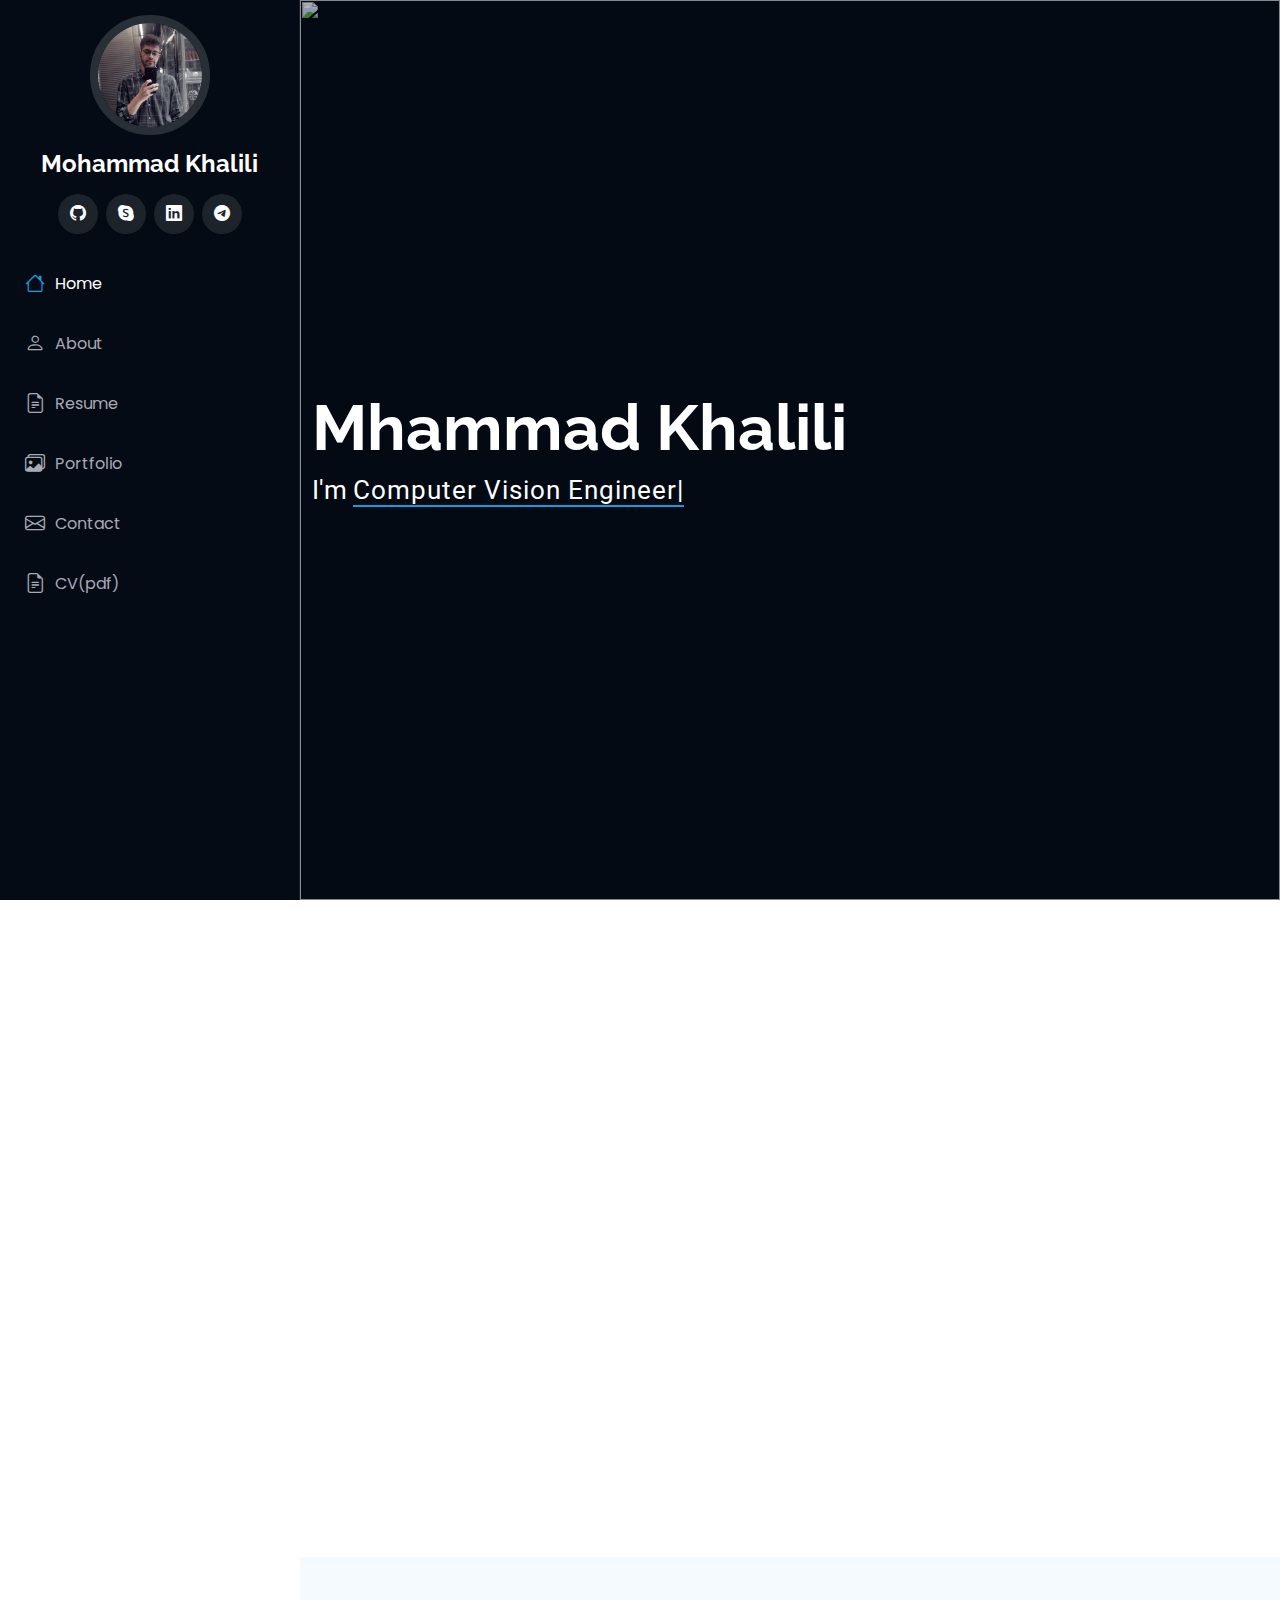
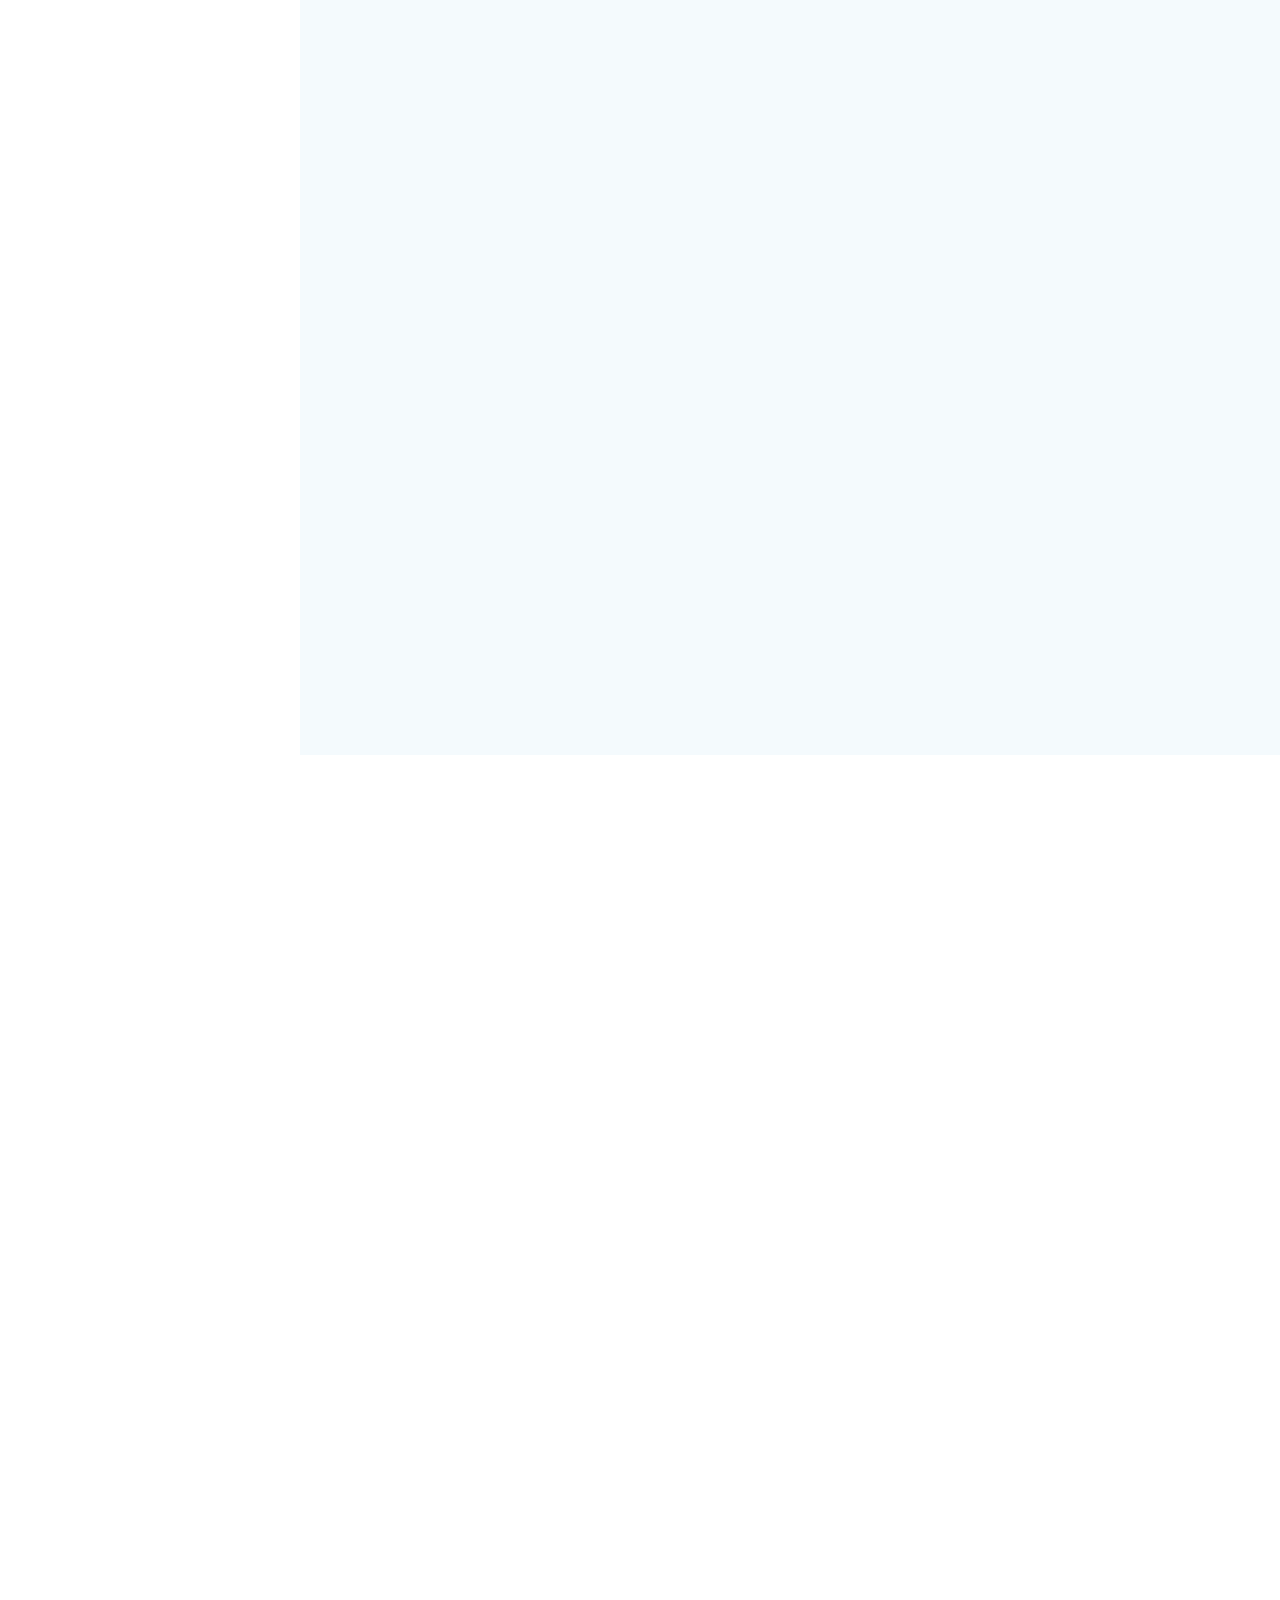
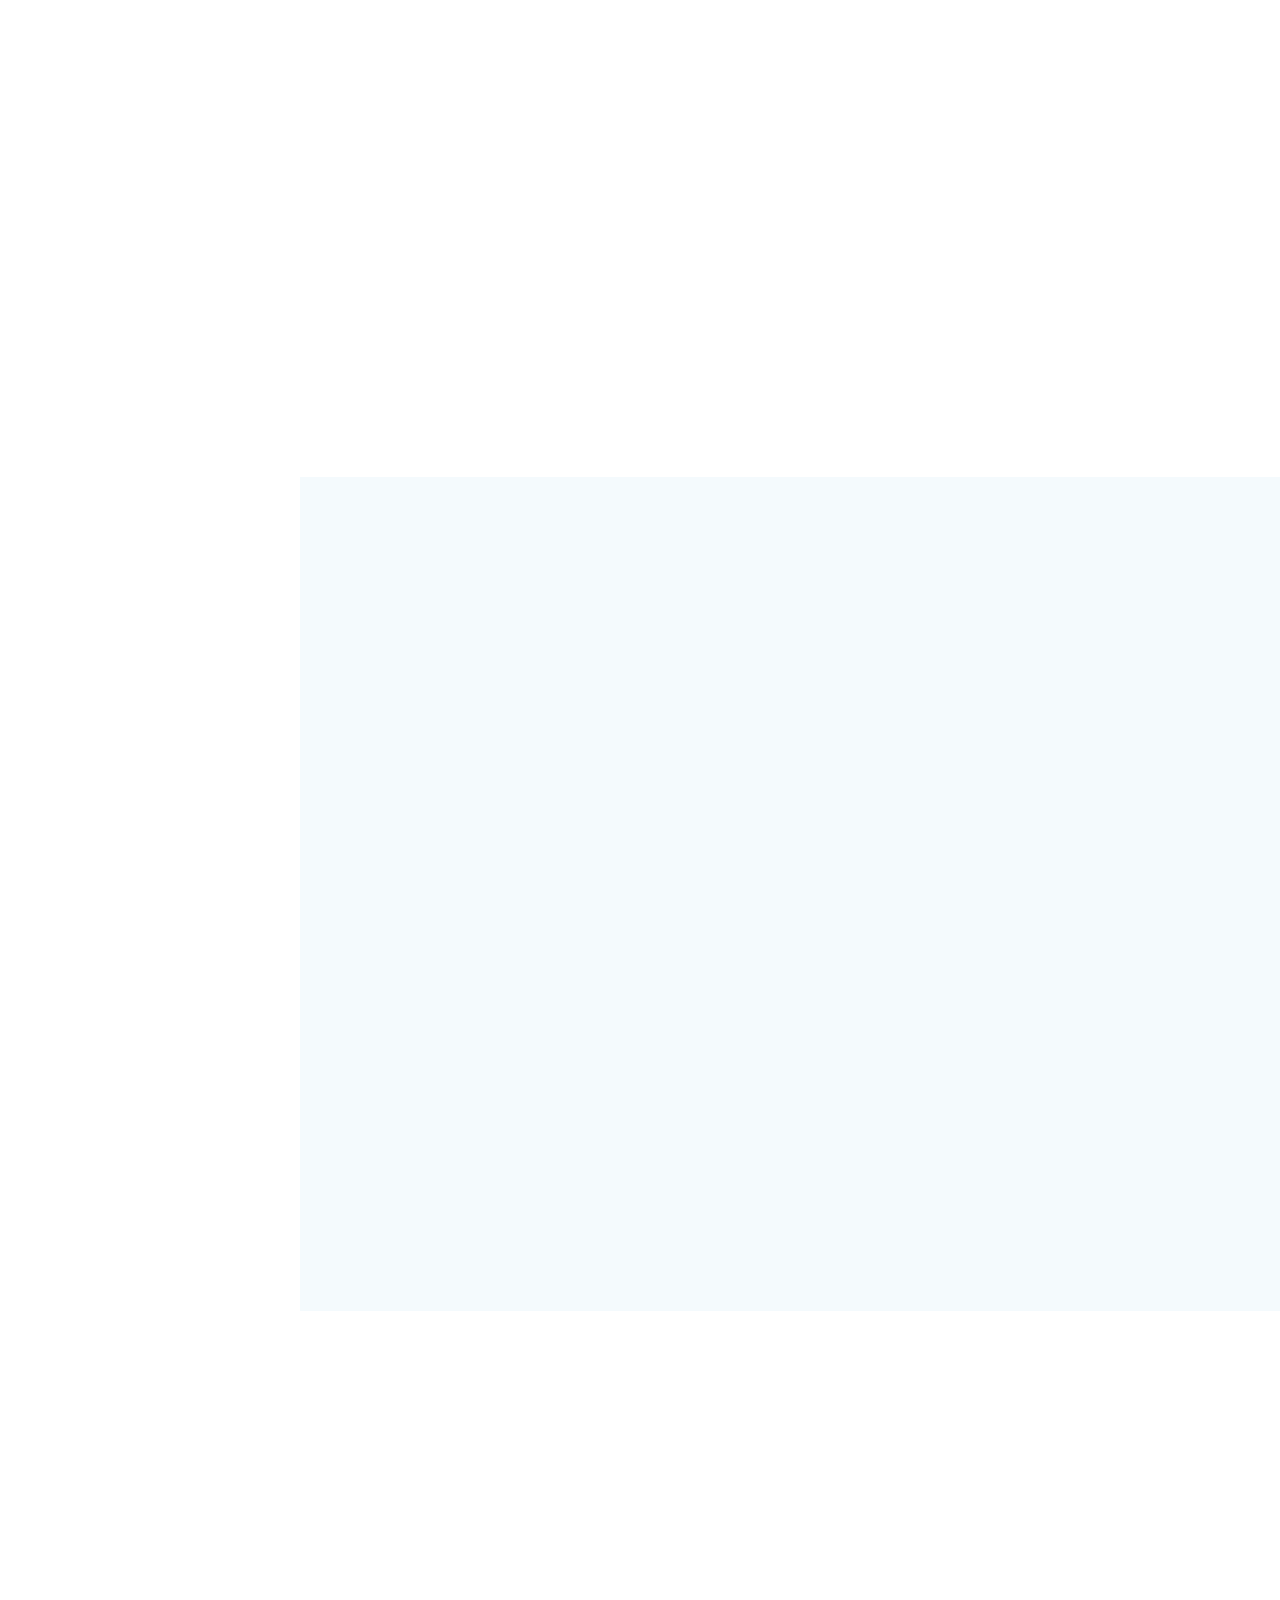
==== index.html @ 7b0c8d28 "add component detection" ====
<!DOCTYPE html>
<html lang="en">

<head>
  <meta charset="utf-8">
  <meta content="width=device-width, initial-scale=1.0" name="viewport">
  <title>Mohammad Khalili</title>
  <meta content="" name="description">
  <meta content="" name="keywords">

  <!-- Favicons -->
  <link href="img/favicon.png" rel="icon">
  <link href="img/apple-touch-icon.png" rel="apple-touch-icon">

  <!-- Fonts -->
  <link href="https://fonts.googleapis.com" rel="preconnect">
  <link href="https://fonts.gstatic.com" rel="preconnect" crossorigin>
  <link href="https://fonts.googleapis.com/css2?family=Roboto:ital,wght@0,100;0,300;0,400;0,500;0,700;0,900;1,100;1,300;1,400;1,500;1,700;1,900&family=Poppins:ital,wght@0,100;0,200;0,300;0,400;0,500;0,600;0,700;0,800;0,900;1,100;1,200;1,300;1,400;1,500;1,600;1,700;1,800;1,900&family=Raleway:ital,wght@0,100;0,200;0,300;0,400;0,500;0,600;0,700;0,800;0,900;1,100;1,200;1,300;1,400;1,500;1,600;1,700;1,800;1,900&display=swap" rel="stylesheet">

  <!-- Vendor CSS Files -->
  <link href="vendor/bootstrap/css/bootstrap.min.css" rel="stylesheet">
  <link href="vendor/bootstrap-icons/bootstrap-icons.css" rel="stylesheet">
  <link href="vendor/aos/aos.css" rel="stylesheet">
  <link href="vendor/glightbox/css/glightbox.min.css" rel="stylesheet">
  <link href="vendor/swiper/swiper-bundle.min.css" rel="stylesheet">

  <!-- Main CSS File -->
  <link href="css/main.css" rel="stylesheet">


</head>

<body class="index-page">

  <header id="header" class="header dark-background d-flex flex-column">
    <i class="header-toggle d-xl-none bi bi-list"></i>

    <div class="profile-img">
      <img src="img/profile/me.jpg" alt="" class="img-fluid rounded-circle">
    </div>

    <a href="index.html" class="logo d-flex align-items-center justify-content-center">
      <!-- Uncomment the line below if you also wish to use an image logo -->
      <!-- <img src="{assets/img/logo.png" alt="">-->
      <h1 class="sitename">Mohammad Khalili</h1>
    </a>

    <div class="social-links text-center">
        <a href="https://github.com/m15kh" class="github" target="_blank" rel="noopener noreferrer"><i class="bi bi-github"></i></a>
        <a href="https://join.skype.com/invite/KzV8clE6tdfh"  target="_blank" class="google-plus"><i class="bi bi-skype"></i></a>
        <a href="https://www.linkedin.com/in/m15kh/" class="linkedin" target="_blank" rel="noopener noreferrer"><i class="bi bi-linkedin"></i></a>
		<a href="https://t.me/m15khh" class="telegram" target="_blank" rel="noopener noreferrer"><i class="bi bi-telegram"></i></a>
		  
    </div>

    <nav id="navmenu" class="navmenu">
      <ul>
        <li><a href="#hero" class="active"><i class="bi bi-house navicon"></i>Home</a></li>
        <li><a href="#about"><i class="bi bi-person navicon"></i> About</a></li>
        <li><a href="#resume"><i class="bi bi-file-earmark-text navicon"></i> Resume</a></li>
        <li><a href="#portfolio"><i class="bi bi-images navicon"></i> Portfolio</a></li>
      
        <li><a href="#contact"><i class="bi bi-envelope navicon"></i> Contact</a></li>
        <li><a href="cv/mohammad-khalili-cv.pdf" download="mohammad-khalili.pdf"><i class="bi bi-file-earmark-text navicon"></i> CV(pdf)</a></li>

      </ul>
    </nav>

  </header>

  <main class="main">




  <!-- Hero Section -->
  <section id="hero" class="hero section dark-background">

    <img src="img/me_back.jpg" alt="" data-aos="fade-in" class="">   <!--  #big photo for back ground -->

  <div class="container" data-aos="fade-up" data-aos-delay="100">
    <h2>Mhammad Khalili</h2>
    <p>I'm <span class="typed" data-typed-items="Computer Vision Engineer, Electrical Engineer">Computer Vision Engineer</span><span class="typed-cursor typed-cursor--blink" aria-hidden="true"></span></p>
  </div>

  </section><!-- /Hero Section -->


    <!-- About Section -->

    <section id="about" class="about section">
    
        <!-- Section Title -->
        <div class="container section-title" data-aos="fade-up">
          <h2>About</h2>
          <p>
            A junior AI developer with a Bachelor's in Electrical Engineering (Communications),
             I specialize in machine learning and deep learning. Experienced in backend development
             , YOLO object detection, real-time object counting, and face recognition,
              as well as IoT projects integrating AI with embedded systems. Additionally,
             I have experience in hardware integration using ESP8266 and Raspberry Pi,
              Enthusiastic about tackling new challenges and expanding my skills in artificial intelligence.
          </p>
          
        </div><!-- End Section Title -->
    
        <div class="container" data-aos="fade-up" data-aos-delay="100">
    
          <div class="row gy-4 justify-content-center">
            <div class="col-lg-4">
              <img src="img/profile/me.jpg" class="img-fluid" alt="">
            </div>
            <div class="col-lg-8 content">
              <h4>Computer Vision Engineer &amp; Back End Developer  with experience in hardware integration </h4>
              <p class="fst-italic py-3">
                Computer Vision Engineer & Back End Developer, with experience in hardware integration using ESP8266 and Raspberry Pi
              </p>
              <div class="row">
                <div class="col-lg-6">
                  <ul>
                    <li><i class="bi bi-chevron-right"></i> <strong>Birthday:</strong> <span>4 Dec 2001</span></li>
                    <li><i class="bi bi-chevron-right"></i> <strong>Phone:</strong> <span>(+98)9386064308</span></li>
                    <li><i class="bi bi-chevron-right"></i> <strong>City:</strong> <span>Iran, Tehran</span></li>
                  </ul>
                </div>
                <div class="col-lg-6">
                  <ul>
                    <li><i class="bi bi-chevron-right"></i> <strong>Degree:</strong> <span>Bechelors</span></li>
                    <li><i class="bi bi-chevron-right"></i> <strong>Email:</strong> <span>mohammad.khalili1515@gmail.com</span></li>
                    <li><i class="bi bi-chevron-right"></i> <strong>Freelance:</strong> <span>Available</span></li>
                  </ul>
                </div>
              </div>
              <!-- <p class="py-3">
                you can add more detial
              </p> -->
            </div>
          </div>
    
        </div>
    
      </section><!-- /About Section -->
    
    <!-- /About Section -->
    <!-- Stats Section -->
<!-- /Stats Section -->

    <!-- Skills Section -->
    <section id="skills" class="skills section light-background">

      <!-- Section Title -->
      <div class="container section-title" data-aos="fade-up">
          <h2>Skills</h2>
      </div><!-- End Section Title -->
    
      <div class="container" data-aos="fade-up" data-aos-delay="100">
    
          <div class="row skills-content skills-animation">
    
              <div class="col-lg-6">
    
                  <div class="progress">
                      <span class="skill"><span>Python</span> <i class="val"><span class="percent-font">90%</span></i></span>
                      <div class="progress-bar-wrap">
                          <div class="progress-bar" role="progressbar" aria-valuenow="90" aria-valuemin="0"
                              aria-valuemax="100"></div>
                      </div>
                  </div><!-- End Skills Item -->
    
                  <div class="progress">
                      <span class="skill"><span>Linux</span> <i class="val"><span class="percent-font">90%</span></i></span>
                      <div class="progress-bar-wrap">
                          <div class="progress-bar" role="progressbar" aria-valuenow="90" aria-valuemin="0"
                              aria-valuemax="100"></div>
                      </div>
                  </div><!-- End Skills Item -->
    
                  <div class="progress">
                      <span class="skill"><span>Git</span> <i class="val"><span class="percent-font">85%</span></i></span>
                      <div class="progress-bar-wrap">
                          <div class="progress-bar" role="progressbar" aria-valuenow="85" aria-valuemin="0"
                              aria-valuemax="100"></div>
                      </div>
                  </div><!-- End Skills Item -->
    
                  <div class="progress">
                      <span class="skill"><span>Docker</span> <i class="val"><span class="percent-font">85%</span></i></span>
                      <div class="progress-bar-wrap">
                          <div class="progress-bar" role="progressbar" aria-valuenow="85" aria-valuemin="0"
                              aria-valuemax="100"></div>
                      </div>
                  </div><!-- End Skills Item -->
    
                  <div class="progress">
                      <span class="skill"><span>Django</span> <i class="val"><span class="percent-font">90%</span></i></span>
                      <div class="progress-bar-wrap">
                          <div class="progress-bar" role="progressbar" aria-valuenow="90" aria-valuemin="0"
                              aria-valuemax="100"></div>
                      </div>
                  </div><!-- End Skills Item -->
    
                  <div class="progress">
                      <span class="skill"><span>Web Scraping</span> <i class="val"><span class="percent-font">80%</span></i></span>
                      <div class="progress-bar-wrap">
                          <div class="progress-bar" role="progressbar" aria-valuenow="80" aria-valuemin="0"
                              aria-valuemax="100"></div>
                      </div>
                  </div><!-- End Skills Item -->
    
                  <div class="progress">
                      <span class="skill"><span>SQL</span> <i class="val"><span class="percent-font">85%</span></i></span>
                      <div class="progress-bar-wrap">
                          <div class="progress-bar" role="progressbar" aria-valuenow="85" aria-valuemin="0"
                              aria-valuemax="100"></div>
                      </div>
                  </div><!-- End Skills Item -->
    
                  <div class="progress">
                      <span class="skill"><span>REST API</span> <i class="val"><span class="percent-font">70%</span></i></span>
                      <div class="progress-bar-wrap">
                          <div class="progress-bar" role="progressbar" aria-valuenow="70" aria-valuemin="0"
                              aria-valuemax="100"></div>
                      </div>
                  </div><!-- End Skills Item -->
    
                  <div class="progress">
                      <span class="skill"><span>CSS</span> <i class="val"><span class="percent-font">90%</span></i></span>
                      <div class="progress-bar-wrap">
                          <div class="progress-bar" role="progressbar" aria-valuenow="90" aria-valuemin="0"
                              aria-valuemax="100"></div>
                      </div>
                  </div><!-- End Skills Item -->
    
              </div>
    
              <div class="col-lg-6">
    
                  <div class="progress">
                      <span class="skill"><span>Tensorflow</span> <i class="val"><span class="percent-font">95%</span></i></span>
                      <div class="progress-bar-wrap">
                          <div class="progress-bar" role="progressbar" aria-valuenow="95" aria-valuemin="0"
                              aria-valuemax="100"></div>
                      </div>
                  </div><!-- End Skills Item -->
    
                  <div class="progress">
                      <span class="skill"><span>C++</span> <i class="val"><span class="percent-font">85%</span></i></span>
                      <div class="progress-bar-wrap">
                          <div class="progress-bar" role="progressbar" aria-valuenow="85" aria-valuemin="0"
                              aria-valuemax="100"></div>
                      </div>
                  </div><!-- End Skills Item -->
    
                  <div class="progress">
                      <span class="skill"><span>Pandas</span> <i class="val"><span class="percent-font">80%</span></i></span>
                      <div class="progress-bar-wrap">
                          <div class="progress-bar" role="progressbar" aria-valuenow="80" aria-valuemin="0"
                              aria-valuemax="100"></div>
                      </div>
                  </div><!-- End Skills Item -->
    
                  <div class="progress">
                      <span class="skill"><span>Kaggle</span> <i class="val"><span class="percent-font">65%</span></i></span>
                      <div class="progress-bar-wrap">
                          <div class="progress-bar" role="progressbar" aria-valuenow="65" aria-valuemin="0"
                              aria-valuemax="100"></div>
                      </div>
                  </div><!-- End Skills Item -->
    
                  <div class="progress">
                      <span class="skill"><span>PyTorch</span> <i class="val"><span class="percent-font">100%</span></i></span>
                      <div class="progress-bar-wrap">
                          <div class="progress-bar" role="progressbar" aria-valuenow="100" aria-valuemin="0"
                              aria-valuemax="100"></div>
                      </div>
                  </div><!-- End Skills Item -->
    
                  <div class="progress">
                      <span class="skill"><span>Matplotlib</span> <i class="val"><span class="percent-font">75%</span></i></span>
                      <div class="progress-bar-wrap">
                          <div class="progress-bar" role="progressbar" aria-valuenow="75" aria-valuemin="0"
                              aria-valuemax="100"></div>
                      </div>
                  </div><!-- End Skills Item -->
    
                  <div class="progress">
                      <span class="skill"><span>IOT</span> <i class="val"><span class="percent-font">70%</span></i></span>
                      <div class="progress-bar-wrap">
                          <div class="progress-bar" role="progressbar" aria-valuenow="70" aria-valuemin="0"
                              aria-valuemax="100"></div>
                      </div>
                  </div><!-- End Skills Item -->
    
                  <div class="progress">
                      <span class="skill"><span>HTML</span> <i class="val"><span class="percent-font">90%</span></i></span>
                      <div class="progress-bar-wrap">
                          <div class="progress-bar" role="progressbar" aria-valuenow="90" aria-valuemin="0"
                              aria-valuemax="100"></div>
                      </div>
                  </div><!-- End Skills Item -->
    
              </div>
    
          </div>
    
      </div>
    
    </section>
    
    <!-- Add this CSS in a <style> tag -->
    <style>
      /* CSS to apply custom font to percentage numbers */
      @import url('https://fonts.googleapis.com/css2?family=Roboto:wght@700&display=swap');
    
      .percent-font {
          font-family: 'Roboto', sans-serif;
          font-weight: bold;
          font-size: 1.2em;
      }
    </style>
    <!-- /Skills Section -->

    <!-- Resume Section -->
    <section id="resume" class="resume section">

      <!-- Section Title -->
      <div class="container section-title" data-aos="fade-up">
        <h2>Resume</h2>
        <p>
          A junior AI developer with a burgeoning interest in machine learning and deep learning techniques. Gained hands-on
          experience
          in backend development through projects like creating an <strong>appointment booking system for barbers</strong>,
          where I focused on building
          and optimizing server-side logic, database management, and API integration. Additionally, developed practical
          expertise in
          implementing YOLO (You Only Look Once) for object detection, creating real-time <strong>object counting
            systems</strong>, and working on
          <strong>face recognition solutions</strong>. Also contributed to <strong>IoT projects</strong>, integrating AI
          with embedded systems to enhance device functionality.
          Eager to learn and grow in the field of artificial intelligence, with a strong enthusiasm for tackling new
          challenges and expanding skill sets.
        </p>
      </div><!-- End Section Title -->
    
      <div class="container">
    
        <div class="row">
    
          <div class="col-lg-6" data-aos="fade-up" data-aos-delay="100">
    
            <h3 class="resume-title">Education</h3>
    
            <div class="resume-item">
              <h4>Bachelor's degree in electrical engineering (Telecommunications)</h4>
              <h5>2020 - 2025</h5>
              <p><em>Iran, Tehran, <a href="https://en.kntu.ac.ir/" target="_blank" rel="noopener noreferrer">Khajeh Nasir
                    Toosi University of Technology</a></em></p>
              <p>Relevant Coursework: Digital Signal Processing (DSP), Computer Vision, Linear Algebra, Signal Processing,
                Circuit Analysis, Control Systems, Electromagnetic Fields, Power Electronics, Microelectronics, Communication
                Systems, VLSI Design, Embedded Systems, Analog and Digital Electronics, Probability and Random Processes,
                Electric Machines, Power Systems, Semiconductor Devices.</p>
            </div><!-- End Resume Item -->
            
    
            <!--#NOTE Master Item -->
            <!-- <div class="resume-item">
                <h4>Master of Fine Arts &amp; Graphic Design</h4>
                <h5>2015 - 2016</h5>
                <p><em>Rochester Institute of Technology, Rochester, NY</em></p>
                <p>Qui deserunt veniam. Et sed aliquam labore tempore sed quisquam iusto autem sit. Ea vero voluptatum qui ut dignissimos deleniti nerada porti sand markend</p>
              </div> -->
            <!-- master finish-->
    
            <h3 class="resume-title">Languages</h3>
    
            <div class="resume-item pb-0">
    
              <ul>
                <li>English (Upper-Intermediate)</li>
                <li>German (Beginner)</li>
                <li>Persian (Native)</li>
              </ul>
            </div>
    
    
    
          </div>
    
          <div class="col-lg-6" data-aos="fade-up" data-aos-delay="200">
            <h3 class="resume-title">Professional Experience</h3>
            
            <!-- Part-Time Teaching Assistant Section -->
            <div class="resume-item">
              <h4>Teaching Assistant</h4>
              <h5>October 2024</h5>
              <p><em>Digital Signal Processing (DSP) part-time</em></p>
              <p><em><a href="http://cv.kntu.ac.ir/MaryamMohebiAshtieani" target="_blank" rel="noopener noreferrer">Presented by dr M. Mohebbi</a></em></p>

              <ul>
                <li>Assisted in delivering DSP course content, grading assignments, and conducting lab sessions.</li>
                <li>Supported students with DSP concepts and tools like MATLAB/Python.</li>
              </ul>
            </div>
            
            <!-- Junior Computer Vision Engineer Section -->
            <div class="resume-item">
              <h4>Junior Computer Vision Engineer</h4>
              <h5>May 2024 - Present</h5>
              <p><em><a href="https://resanai.ir/" target="_blank" rel="noopener noreferrer">Resan AI firm</a></em></p>
              <ul>
                <li>Worked on implementing face recognition systems using advanced machine learning techniques.</li>
                <li>Developed and deployed YOLO (You Only Look Once) models for real-time object detection.</li>
                <li>Utilized large language models (LLMs) for various AI applications, including natural language processing.</li>
                <li>Designed and optimized encoder-decoder architectures and transformer models for diverse AI tasks.</li>
                <li>Implemented fingerprint recognition systems for enhanced security and user identification.</li>
                <li>Developed and integrated object counting solutions for industrial applications to track and manage production lines.</li>
                <li>Worked on SAM (Segment Anything Model) for advanced image segmentation tasks.</li>
              </ul>
            </div>
          </div>
          
        </div>
    
      </div>
    
    </section><!-- /Resume Section -->

    <!-- Portfolio Section -->

    <section id="portfolio" class="portfolio section light-background">
    
      <!-- Section Title -->
      <div class="container section-title" data-aos="fade-up">
        <h2>Portfolio</h2>
        <p>Explore our diverse projects across AI, Backend, IoT, and Python, showcasing our expertise in cutting-edge technologies and innovative solutions. <strong>Please note that these are just a selection of our projects—there's much more to discover!</strong></p>
      </div><!-- End Section Title -->
    
      <div class="container">
    
        <div class="isotope-layout" data-default-filter="*" data-layout="masonry" data-sort="original-order">
    
          <ul class="portfolio-filters isotope-filters" data-aos="fade-up" data-aos-delay="100">
            <li data-filter="*" class="filter-active">All</li>
            <li data-filter=".filter-ai">AI</li>
            <li data-filter=".filter-backend">Backend</li>
            <li data-filter=".filter-iot">IoT</li>
          </ul><!-- End Portfolio Filters -->
    
          <div class="row gy-4 isotope-container" data-aos="fade-up" data-aos-delay="200">
    
            <div class="col-lg-4 col-md-6 portfolio-item isotope-item filter-ai">
              <div class="portfolio-content h-100">
                <img src="img/counter/11.png" class="img-fluid" alt="">
                <div class="portfolio-info">
                  <h4>count objects</h4>
                  <p>count objects with yolo </p>
                  <a href="img/counter/11.png" title="count objects with yolo" data-gallery="portfolio-gallery-ai" class="glightbox preview-link"><i class="bi bi-zoom-in"></i></a>
                  <!-- <a href="portfolio-details.html" title="More Details" class="details-link"><i class="bi bi-link-45deg"></i></a> -->
                </div>
              </div>
            </div><!-- End Portfolio Item -->

            <div class="col-lg-4 col-md-6 portfolio-item isotope-item filter-ai">
              <div class="portfolio-content h-100">
                <img src="img/voice/11.png" class="img-fluid" alt="">
                <div class="portfolio-info">
                  <h4>componemt  Detection</h4>
                  <p>Detect special  sounds in voice</p>
                  <a href="img/voice/11.png" title="Detect intact sounds in voice" data-gallery="portfolio-gallery-ai" class="glightbox preview-link"><i class="bi bi-zoom-in"></i></a>
                  <!-- <a href="portfolio-details.html" title="More Details" class="details-link"><i class="bi bi-link-45deg"></i></a> -->
                </div>
              </div>
            </div><!-- End Portfolio Item -->
            
    
            <div class="col-lg-4 col-md-6 portfolio-item isotope-item filter-backend">
              <div class="portfolio-content h-100">
                <img src="img/barber/11.png" class="img-fluid" alt="">
                <div class="portfolio-info">
                  <h4>appointment Barber</h4>
                  <p>appointment Barber</p>
                  <a href="img/barber/11.png" title="appointment Barber" data-gallery="portfolio-gallery-backend" class="glightbox preview-link"><i class="bi bi-zoom-in"></i></a>
                  <a href="https://github.com/m15kh/booking_calender" target="_blank" title="More Details" class="details-link"><i class="bi bi-link-45deg"></i></a>
                </div>
              </div>
            </div><!-- End Portfolio Item -->
    
            <div class="col-lg-4 col-md-6 portfolio-item isotope-item filter-iot">
              <div class="portfolio-content h-100">
                <img src="img/iot/11.png" class="img-fluid" alt="">
                <div class="portfolio-info">
                  <h4>IOT project</h4>
                  <p>IOT project</p>
                  <a href="img/iot/11.png" title="IOT project" data-gallery="portfolio-gallery-iot" class="glightbox preview-link"><i class="bi bi-zoom-in"></i></a>
                  <a href="https://github.com/m15kh/iot" target="_blank"  title="More Details" class="details-link"><i class="bi bi-link-45deg"></i></a>
                </div>
              </div>
            </div><!-- End Portfolio Item -->
    
            
    
            <div class="col-lg-4 col-md-6 portfolio-item isotope-item filter-ai">
              <div class="portfolio-content h-100">
                <img src="img/face/11.png" class="img-fluid" alt="">
                <div class="portfolio-info">
                  <h4>face detection</h4>
                  <p>face detection</p>
                  <a href="img/face/11.png" title="face detection" data-gallery="portfolio-gallery-ai" class="glightbox preview-link"><i class="bi bi-zoom-in"></i></a>
                  <a href="https://github.com/m15kh/face_recognition" target="_blank" title="More Details" class="details-link"><i class="bi bi-link-45deg"></i></a>
                </div>
              </div>
            </div><!-- End Portfolio Item -->
    
            <div class="col-lg-4 col-md-6 portfolio-item isotope-item filter-backend">
              <div class="portfolio-content h-100">
                <img src="img/blog/11.png" class="img-fluid" alt="">
                <div class="portfolio-info">
                  <h4>simple blog </h4>
                  <p>simple blog </p>
                  <a href="img/blog/11.png" title="simple blog " data-gallery="portfolio-gallery-backend" class="glightbox preview-link"><i class="bi bi-zoom-in"></i></a>
                  <a href="https://github.com/m15kh/blog_site2" target="_blank" title="More Details" class="details-link" ><i class="bi bi-link-45deg"></i></a>
                </div>
              </div>
            </div><!-- End Portfolio Item -->
    
    
          
    
          
    
    
         
    
          </div><!-- End Portfolio Container -->
    
        </div>
    
      </div>
    
    </section>
     <!-- /Portfolio Section -->



     <section id="contact" class="contact section">

      <!-- Section Title -->
      <div class="container section-title" data-aos="fade-up">
        <h2>Contact</h2>
        <p> I will answer your email as soon as possible</p>
      </div><!-- End Section Title -->
    
      <div class="container" data-aos="fade-up" data-aos-delay="100">
    
        <div class="row gy-4">
    
          <div class="col-lg-5">
    
            <div class="info-wrap">
              <div class="info-item d-flex" data-aos="fade-up" data-aos-delay="200">
                <i class="bi bi-geo-alt flex-shrink-0"></i>
                <div>
                  <h3>Address</h3>
                  <p>Iran, Tehran</p>
                </div>
              </div><!-- End Info Item -->
    
              <div class="info-item d-flex" data-aos="fade-up" data-aos-delay="300">
                <i class="bi bi-telephone flex-shrink-0"></i>
                <div>
                  <h3>Call Us</h3>
                  <p>(+98)9386064308</p>
                </div>
              </div><!-- End Info Item -->
    
              <div class="info-item d-flex" data-aos="fade-up" data-aos-delay="400">
                <i class="bi bi-envelope flex-shrink-0"></i>
                <div>
                  <h3>Email Us</h3>
                  <p>mohammad.khalili1515@gmail.com</p>
                </div>
              </div><!-- End Info Item -->
    
              <div class="info-item d-flex" data-aos="fade-up" data-aos-delay="500">
                <i class="bi bi-file-earmark-arrow-down flex-shrink-0"></i>
                <div>
                  <h3>CV(pdf)</h3>
                  <p><a href="cv/mohammad-khalili-cv.pdf" download="mohammad-khalili.pdf">Click here to download my CV</a></p>
                </div>
              </div><!-- End CV Download Item -->
    
            </div>
          </div>
        </div>
      </div>
    </section>
    

  </main>

    <!-- footer Section -->
   

  <!-- Scroll Top -->
  <a href="#" id="scroll-top" class="scroll-top d-flex align-items-center justify-content-center"><i class="bi bi-arrow-up-short"></i></a>

  <!-- Preloader -->
  <div id="preloader"></div>

  <!-- Vendor JS Files -->
  <script src="vendor/bootstrap/js/bootstrap.bundle.min.js"></script>
  <script src="vendor/php-email-form/validate.js"></script>
  <script src="vendor/aos/aos.js"></script>
  <script src="vendor/typed.js/typed.umd.js"></script>
  <script src="vendor/purecounter/purecounter_vanilla.js"></script>
  <script src="vendor/waypoints/noframework.waypoints.js"></script>
  <script src="vendor/glightbox/js/glightbox.min.js"></script>
  <script src="vendor/imagesloaded/imagesloaded.pkgd.min.js"></script>
  <script src="vendor/isotope-layout/isotope.pkgd.min.js"></script>
  <script src="vendor/swiper/swiper-bundle.min.js"></script>

  <!-- Main JS File -->
  <script src="js/main.js"></script>

</body>

</html>
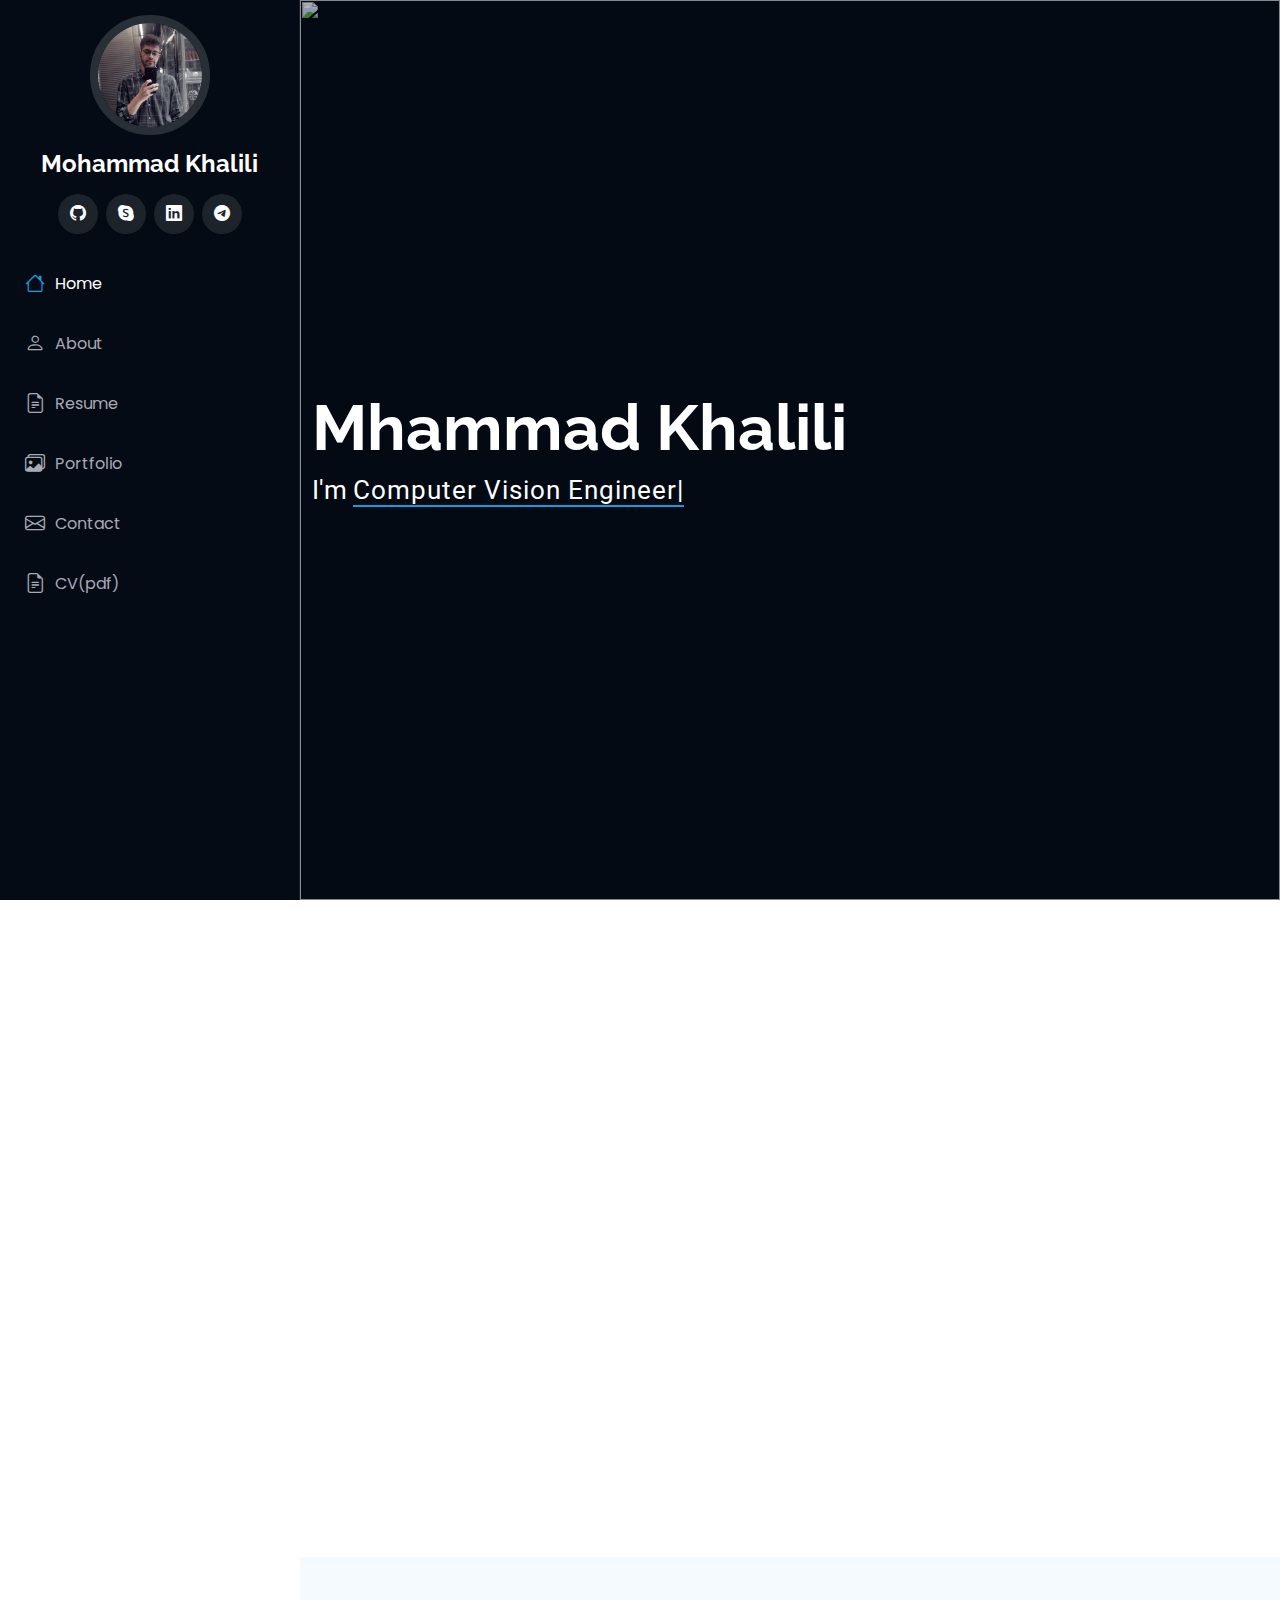
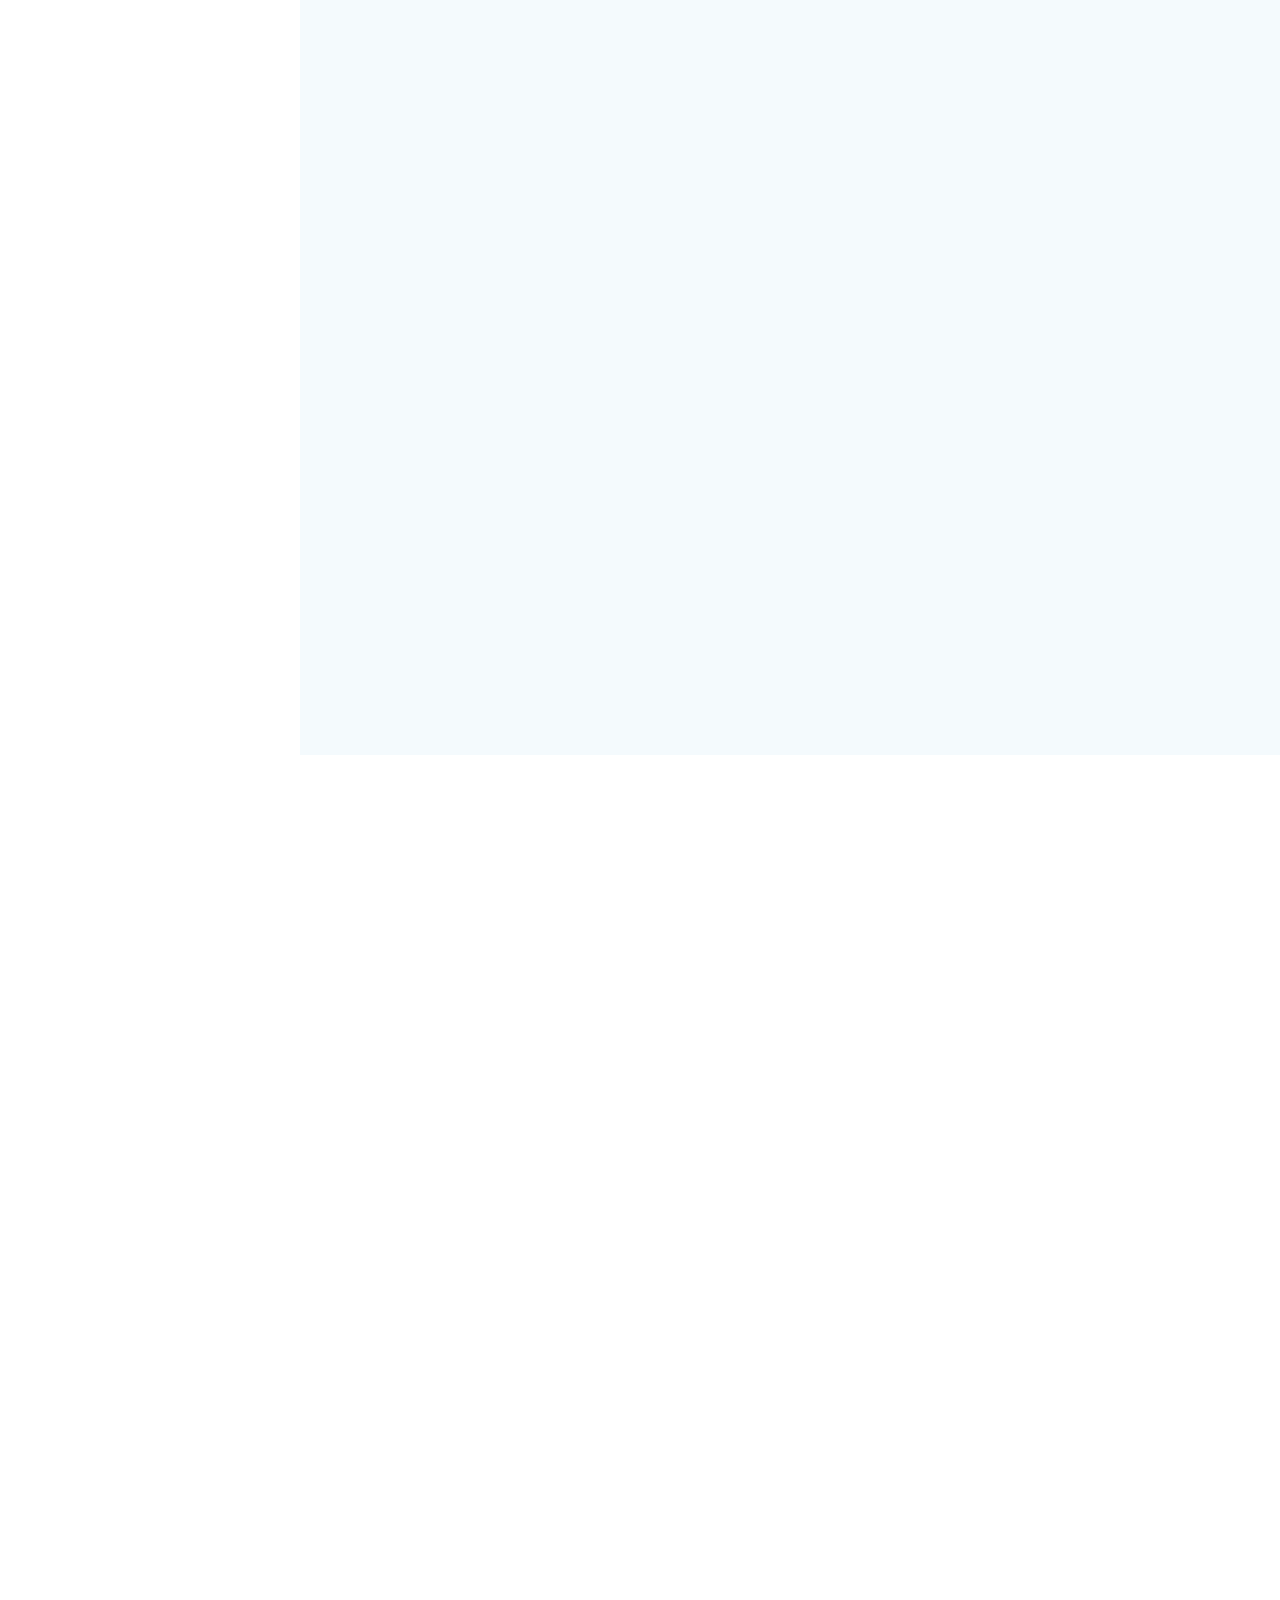
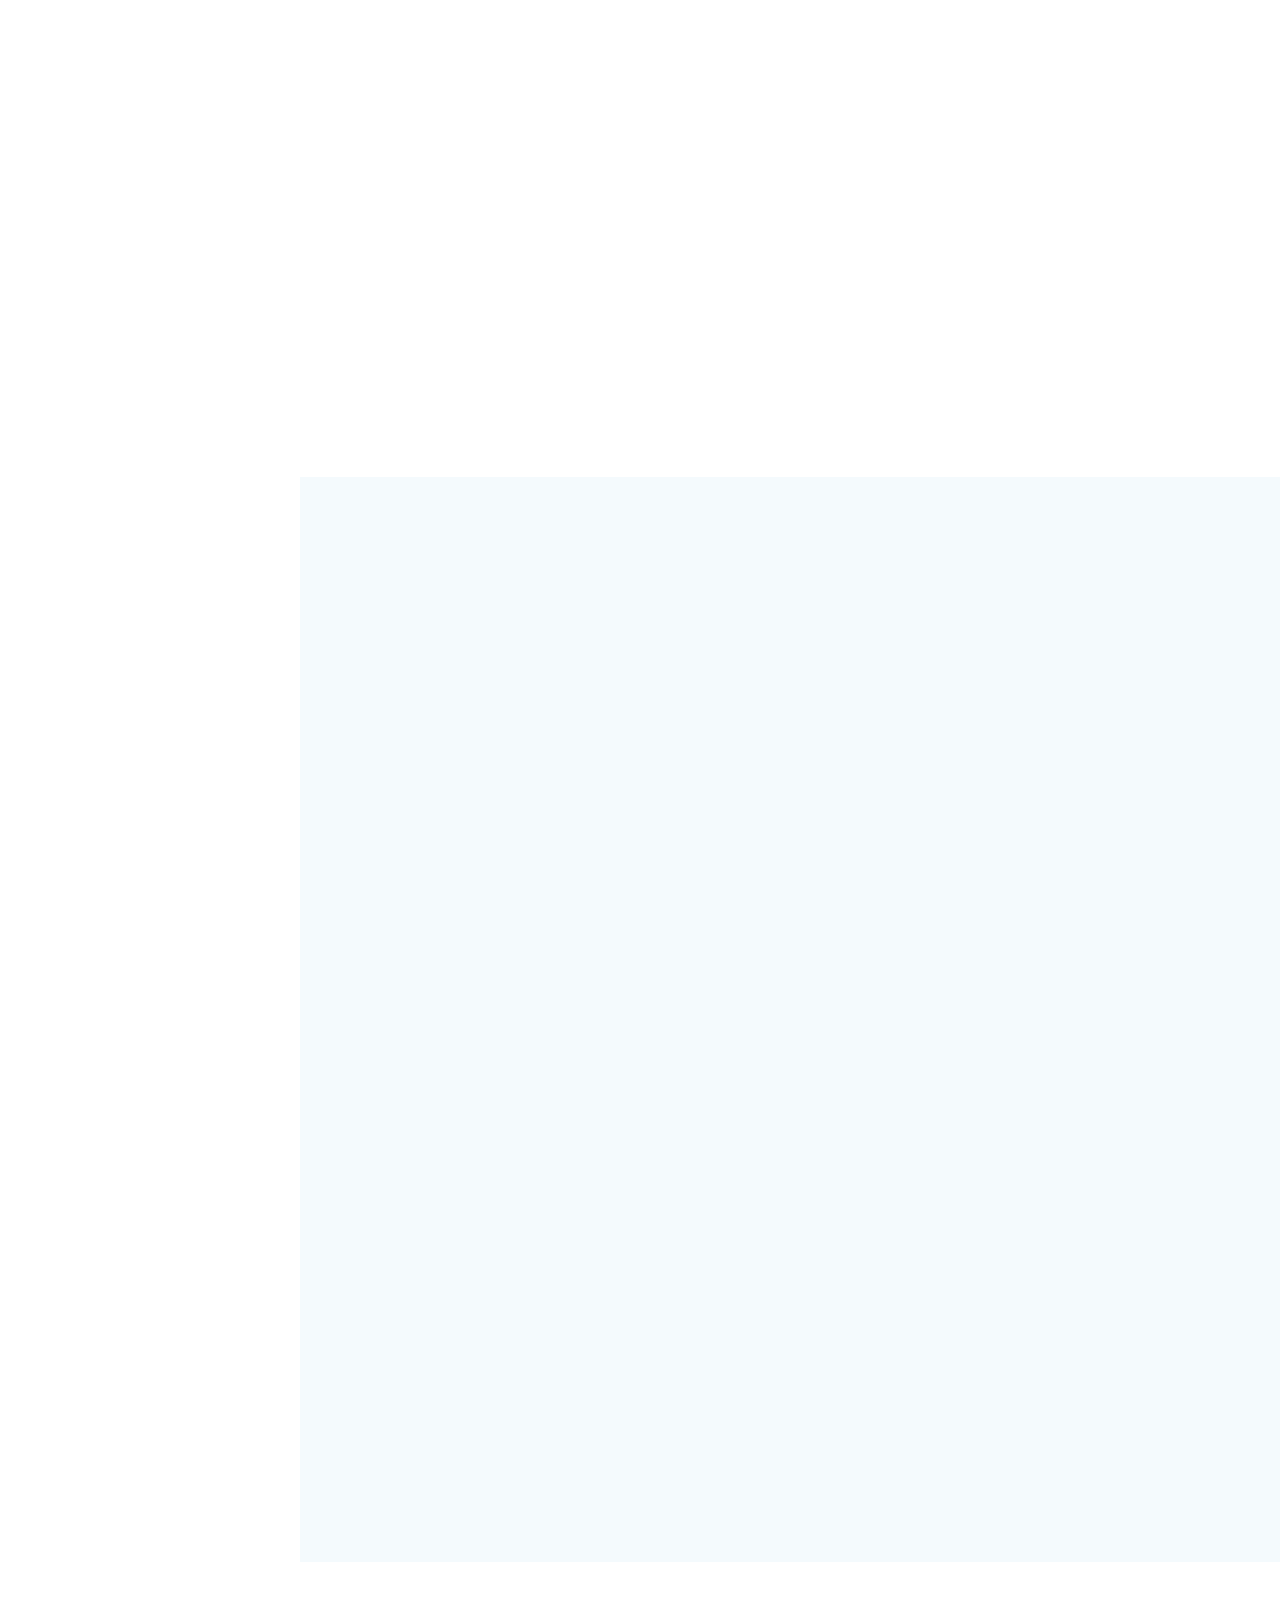
==== commit 49cf4044: "add fingerprint" ====
--- a/index.html
+++ b/index.html
@@ -447,7 +447,7 @@
           </ul><!-- End Portfolio Filters -->
     
           <div class="row gy-4 isotope-container" data-aos="fade-up" data-aos-delay="200">
-    
+            
             <div class="col-lg-4 col-md-6 portfolio-item isotope-item filter-ai">
               <div class="portfolio-content h-100">
                 <img src="img/counter/11.png" class="img-fluid" alt="">
@@ -472,6 +472,18 @@
               </div>
             </div><!-- End Portfolio Item -->
             
+
+            <div class="col-lg-4 col-md-6 portfolio-item isotope-item filter-ai">
+              <div class="portfolio-content h-100">
+                <img src="img/fingerprint/fingerprint.png" class="img-fluid" alt="">
+                <div class="portfolio-info">
+                  <h4>identification fingerprint</h4>
+                  <p>find latent fingerprint from database for find crime </p>
+                  <a href="img/fingerprint/fingerprint.png" title="identification fingerprint" data-gallery="portfolio-gallery-ai" class="glightbox preview-link"><i class="bi bi-zoom-in"></i></a>
+                  <!-- <a href="portfolio-details.html" title="More Details" class="details-link"><i class="bi bi-link-45deg"></i></a> -->
+                </div>
+              </div>
+            </div><!-- End Portfolio Item -->
     
             <div class="col-lg-4 col-md-6 portfolio-item isotope-item filter-backend">
               <div class="portfolio-content h-100">
@@ -504,9 +516,8 @@
                 <img src="img/face/11.png" class="img-fluid" alt="">
                 <div class="portfolio-info">
                   <h4>face detection</h4>
-                  <p>face detection</p>
-                  <a href="img/face/11.png" title="face detection" data-gallery="portfolio-gallery-ai" class="glightbox preview-link"><i class="bi bi-zoom-in"></i></a>
-                  <a href="https://github.com/m15kh/face_recognition" target="_blank" title="More Details" class="details-link"><i class="bi bi-link-45deg"></i></a>
+                  <p>face detection with siamese network</p>
+                  <a href="img/face/11.png" title="face detection with siamese network" data-gallery="portfolio-gallery-ai" class="glightbox preview-link"><i class="bi bi-zoom-in"></i></a>
                 </div>
               </div>
             </div><!-- End Portfolio Item -->
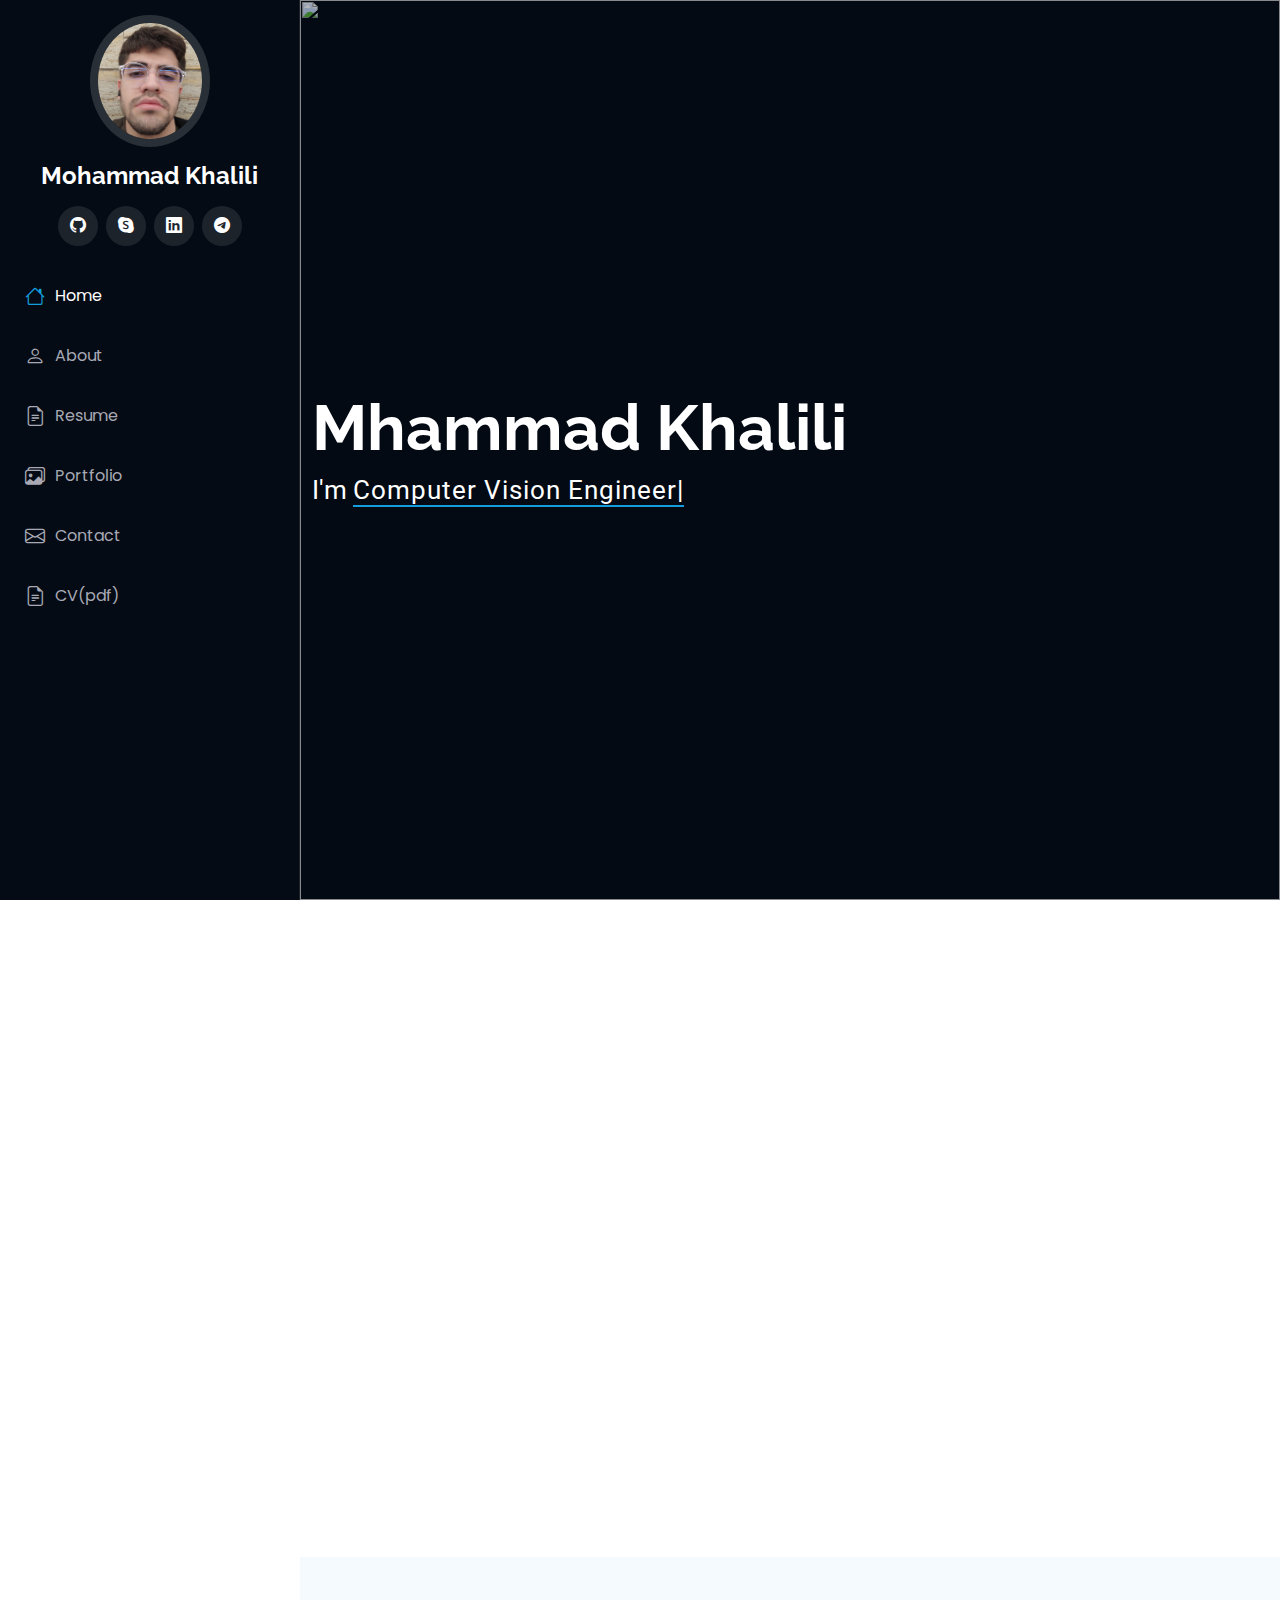
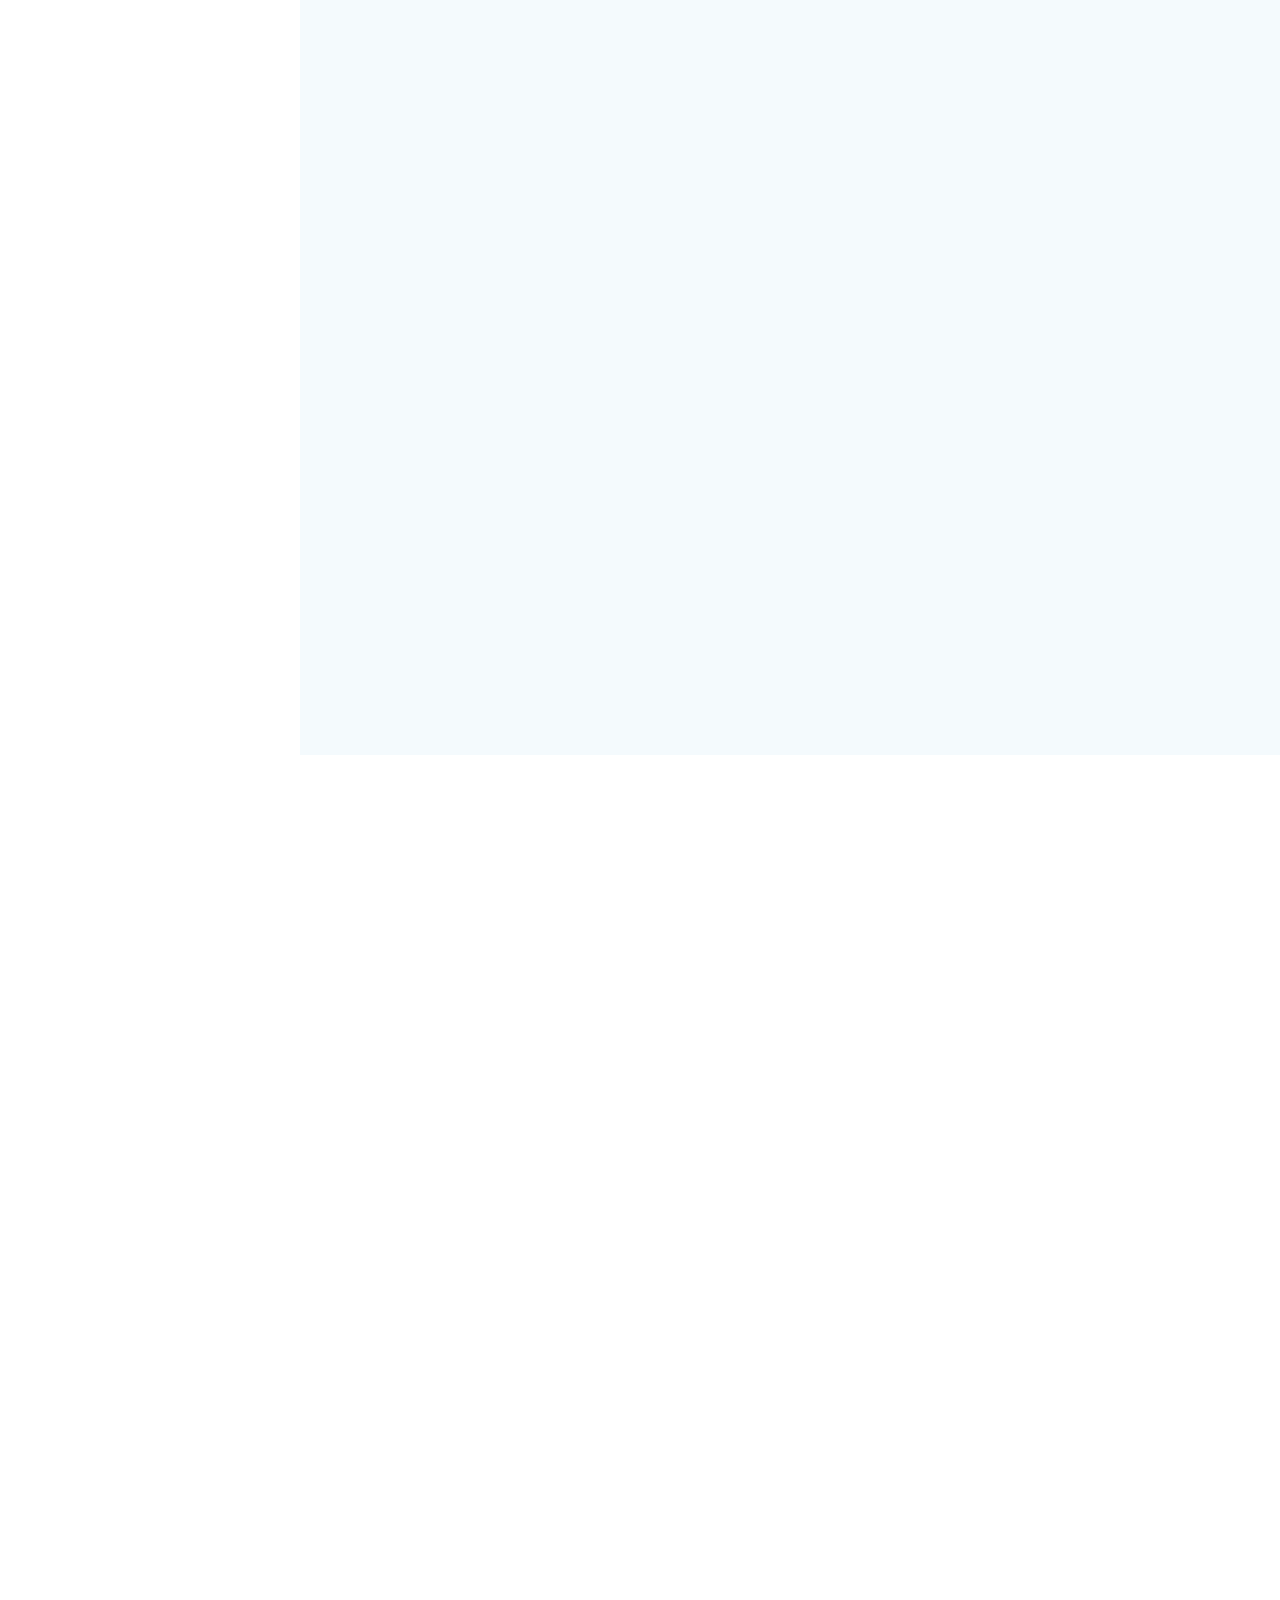
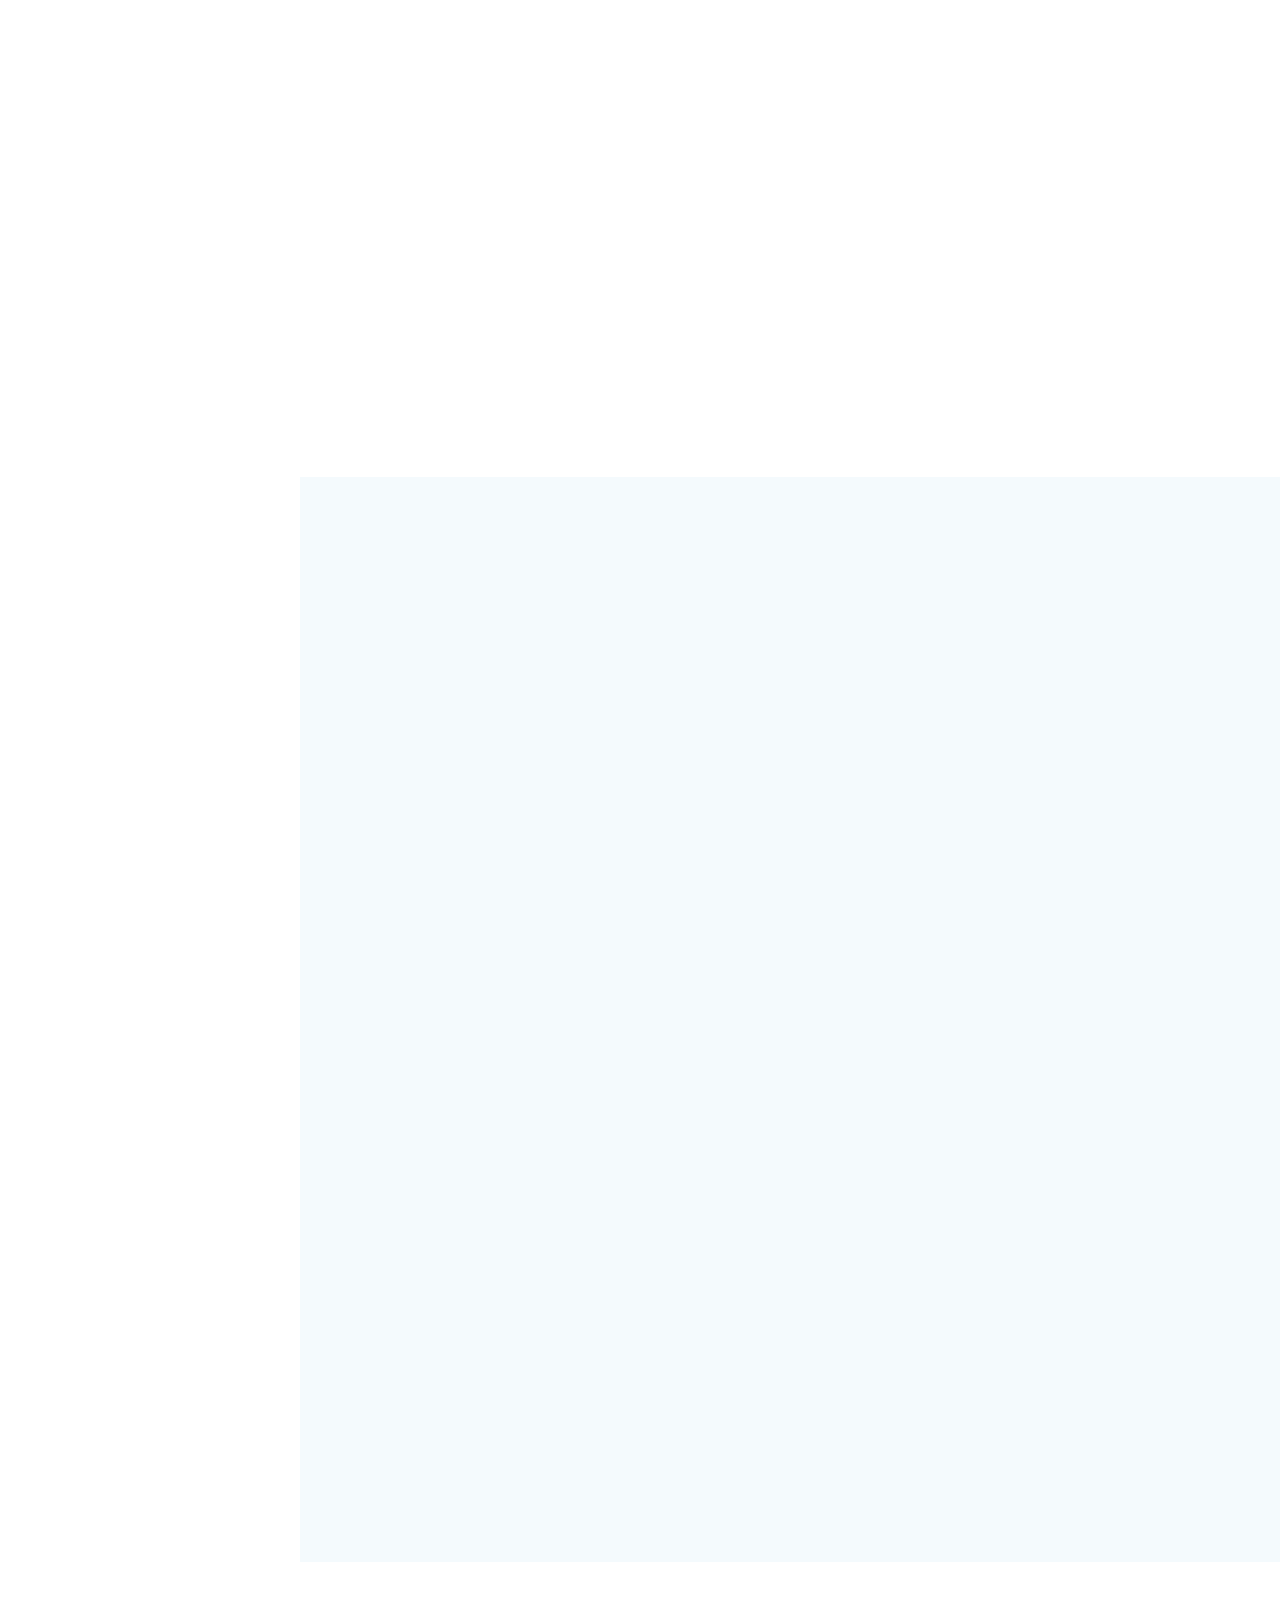
==== commit e7e1a7b9: "edit profile" ====
--- a/index.html
+++ b/index.html
@@ -36,7 +36,7 @@
     <i class="header-toggle d-xl-none bi bi-list"></i>
 
     <div class="profile-img">
-      <img src="img/profile/me.jpg" alt="" class="img-fluid rounded-circle">
+      <img src="img/profile/me-profile.jpg" alt="" class="img-fluid rounded-circle">
     </div>
 
     <a href="index.html" class="logo d-flex align-items-center justify-content-center">
@@ -108,7 +108,7 @@
     
           <div class="row gy-4 justify-content-center">
             <div class="col-lg-4">
-              <img src="img/profile/me.jpg" class="img-fluid" alt="">
+              <img src="img/profile/me2.jpg" class="img-fluid" alt="">
             </div>
             <div class="col-lg-8 content">
               <h4>Computer Vision Engineer &amp; Back End Developer  with experience in hardware integration </h4>
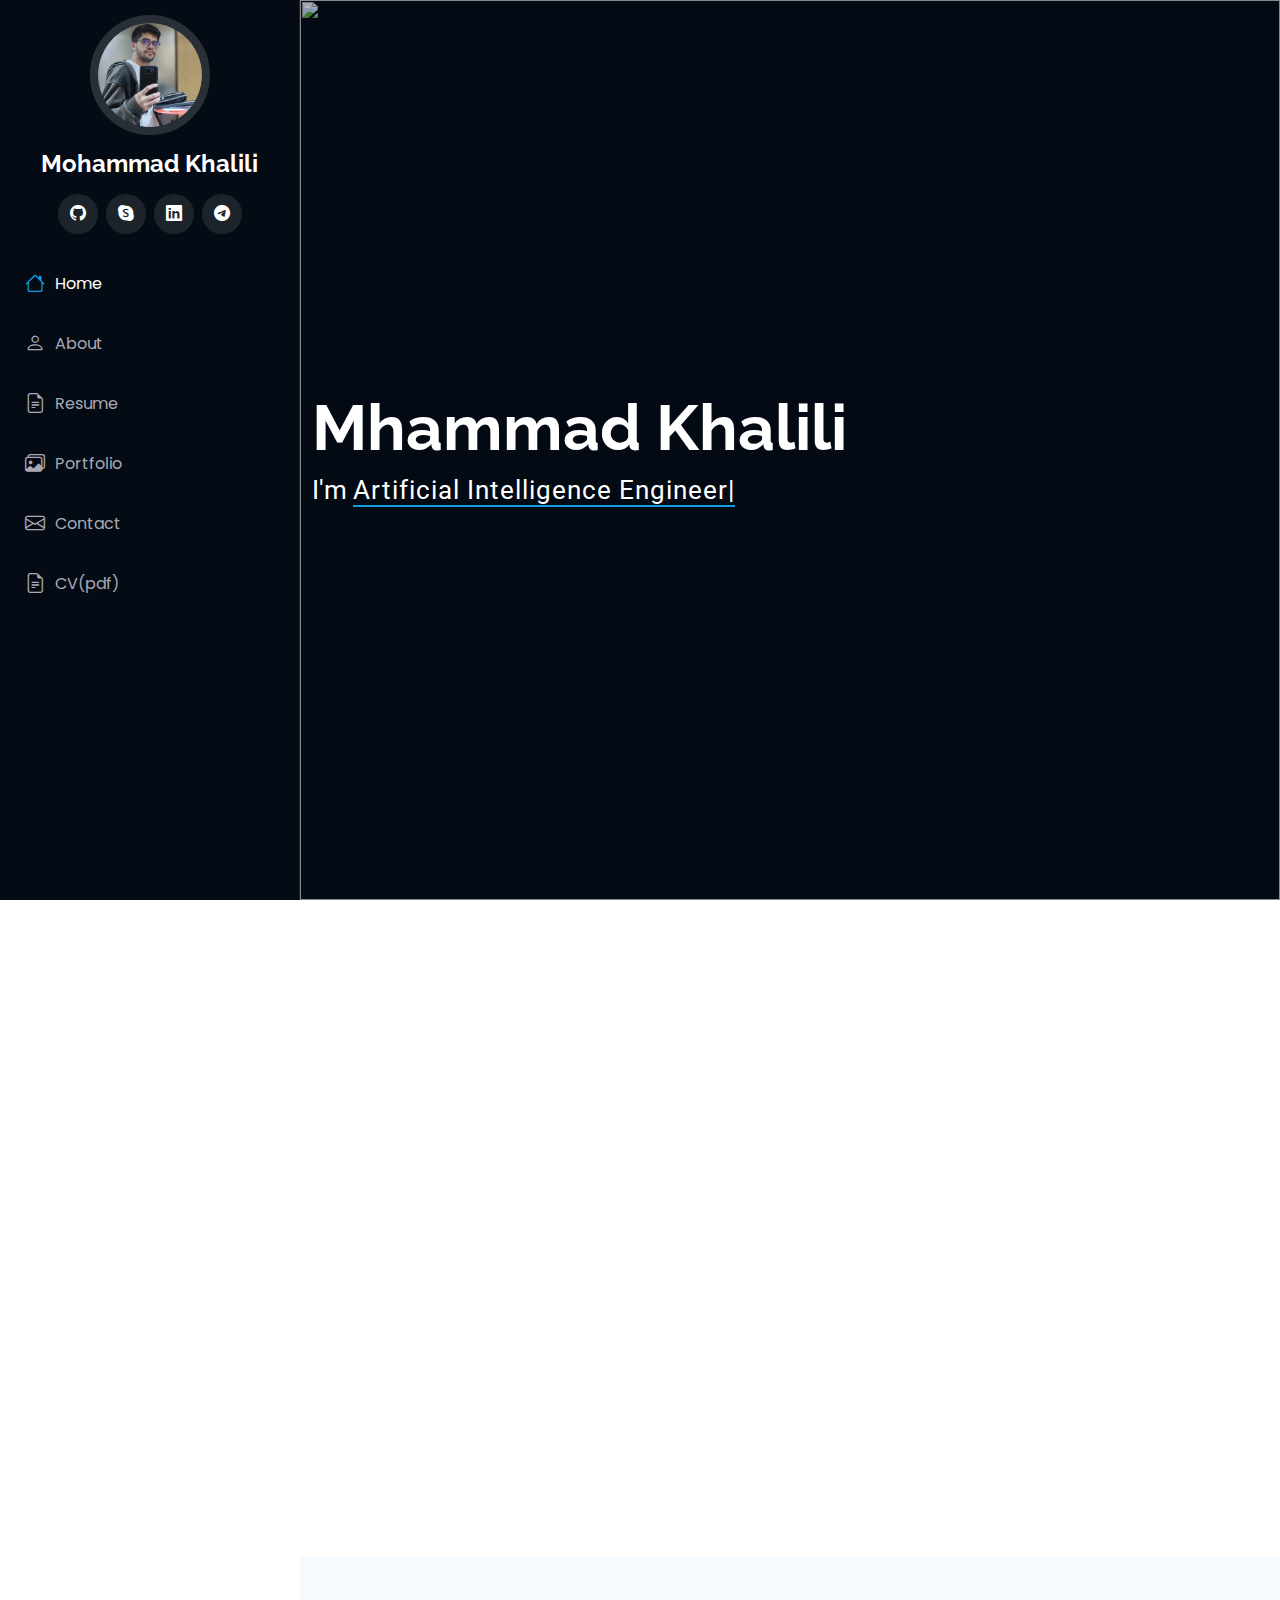
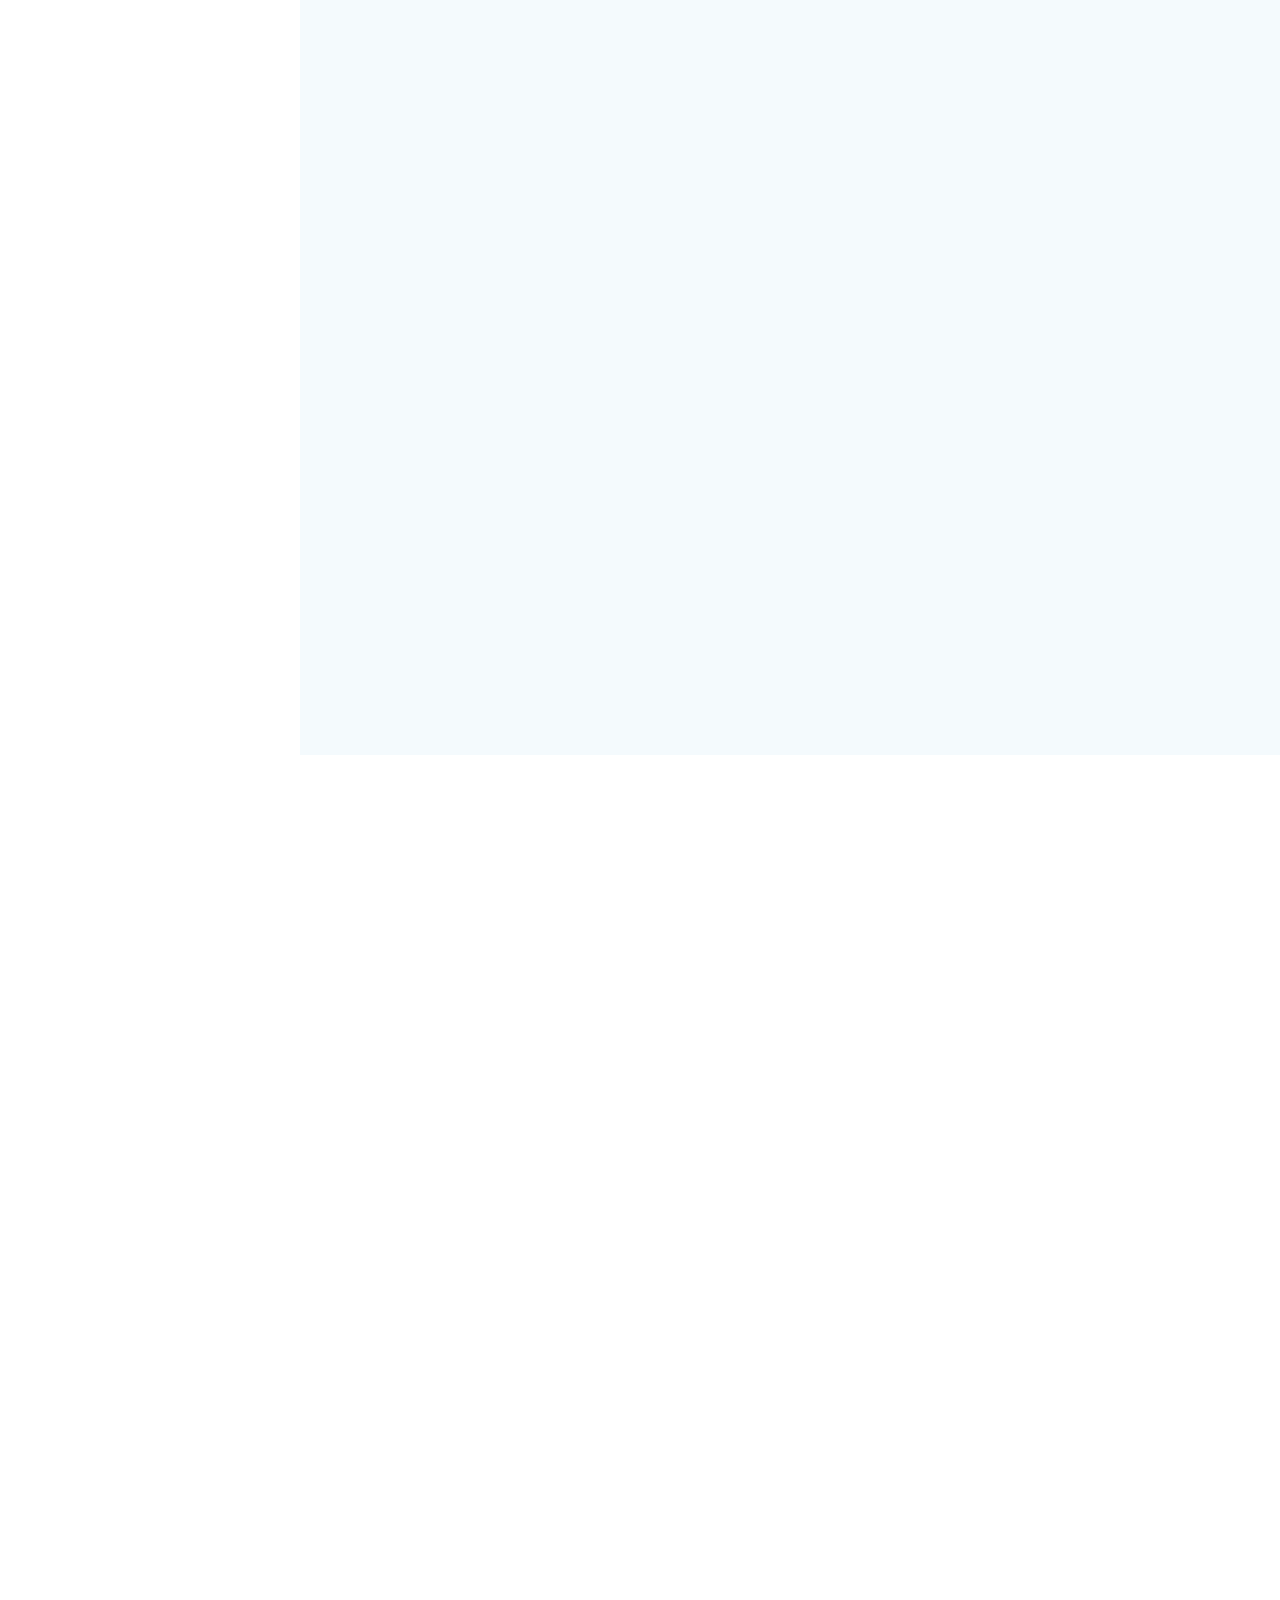
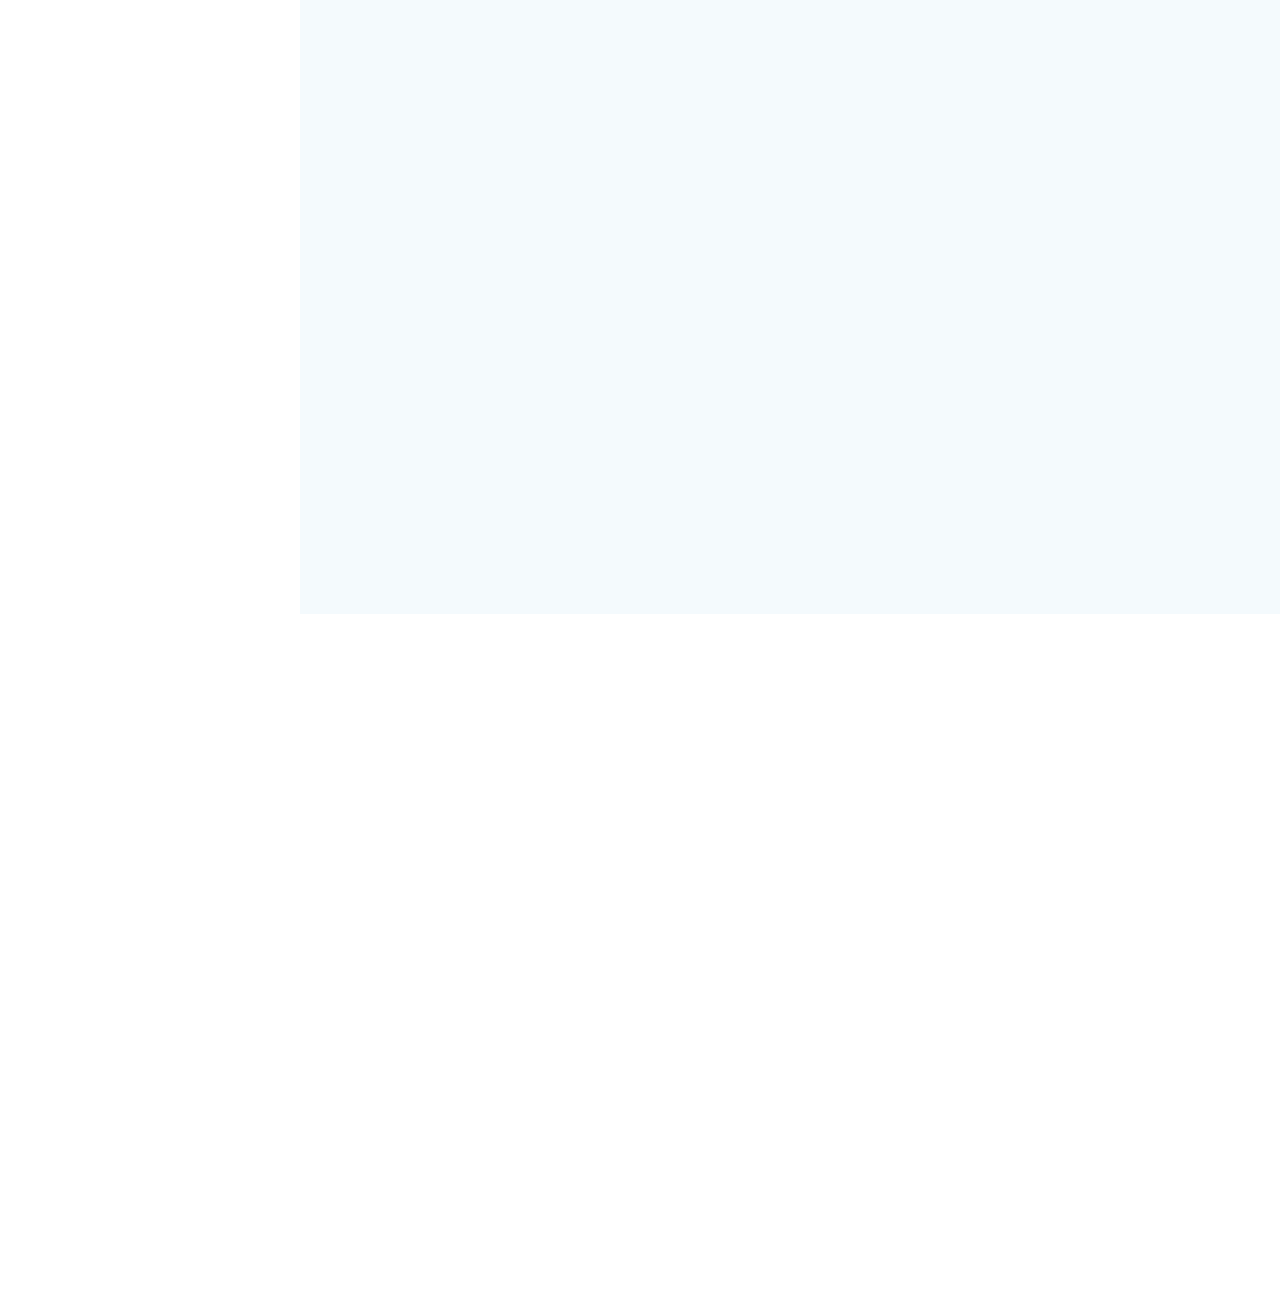
==== commit 994f8555: "add ta ex and projects" ====
--- a/index.html
+++ b/index.html
@@ -36,7 +36,7 @@
     <i class="header-toggle d-xl-none bi bi-list"></i>
 
     <div class="profile-img">
-      <img src="img/profile/me-profile.jpg" alt="" class="img-fluid rounded-circle">
+      <img src="img/profile/me2.jpg" alt="" class="img-fluid rounded-circle">
     </div>
 
     <a href="index.html" class="logo d-flex align-items-center justify-content-center">
@@ -80,7 +80,7 @@
 
   <div class="container" data-aos="fade-up" data-aos-delay="100">
     <h2>Mhammad Khalili</h2>
-    <p>I'm <span class="typed" data-typed-items="Computer Vision Engineer, Electrical Engineer">Computer Vision Engineer</span><span class="typed-cursor typed-cursor--blink" aria-hidden="true"></span></p>
+    <p>I'm <span class="typed" data-typed-items="Artificial Intelligence Engineer, Electrical Engineer">Artificial Intelligence Engineer</span><span class="typed-cursor typed-cursor--blink" aria-hidden="true"></span></p>
   </div>
 
   </section><!-- /Hero Section -->
@@ -94,7 +94,7 @@
         <div class="container section-title" data-aos="fade-up">
           <h2>About</h2>
           <p>
-            A junior AI developer with a Bachelor's in Electrical Engineering (Communications),
+            A  AI developer with a Bachelor's in Electrical Engineering (Communications),
              I specialize in machine learning and deep learning. Experienced in backend development
              , YOLO object detection, real-time object counting, and face recognition,
               as well as IoT projects integrating AI with embedded systems. Additionally,
@@ -111,9 +111,9 @@
               <img src="img/profile/me2.jpg" class="img-fluid" alt="">
             </div>
             <div class="col-lg-8 content">
-              <h4>Computer Vision Engineer &amp; Back End Developer  with experience in hardware integration </h4>
+              <h4>Artificial Intelligence Engineer  with experience in hardware integration </h4>
               <p class="fst-italic py-3">
-                Computer Vision Engineer & Back End Developer, with experience in hardware integration using ESP8266 and Raspberry Pi
+                Artificial Intelligence Engineer & Back End Developer, with experience in hardware integration using ESP8266 and Raspberry Pi
               </p>
               <div class="row">
                 <div class="col-lg-6">
@@ -327,7 +327,7 @@
       <div class="container section-title" data-aos="fade-up">
         <h2>Resume</h2>
         <p>
-          A junior AI developer with a burgeoning interest in machine learning and deep learning techniques. Gained hands-on
+          A  AI developer with a burgeoning interest in machine learning and deep learning techniques. Gained hands-on
           experience
           in backend development through projects like creating an <strong>appointment booking system for barbers</strong>,
           where I focused on building
@@ -370,7 +370,56 @@
                 <p>Qui deserunt veniam. Et sed aliquam labore tempore sed quisquam iusto autem sit. Ea vero voluptatum qui ut dignissimos deleniti nerada porti sand markend</p>
               </div> -->
             <!-- master finish-->
-    
+    <!-- ################################### -->
+            <h3 class="resume-title">Teaching Assistant Experience</h3>
+     
+    
+                      
+            <!-- Part-Time Teaching Assistant Section -->
+            <div class="resume-item">
+              <h4>Teaching Assistant</h4>
+                <h5>January 2025 - July 2025 (6 months)</h5>
+              <p><em><strong>Machine Learning </strong> for Master's students (part-time)</em></p>
+
+              <p><em><a href="http://cv.kntu.ac.ir/MahdiAliyariShoorehdeli" target="_blank" rel="noopener noreferrer">Presented by Dr. Mahdi Aliyari Shoorehdeli</a></em></p>
+
+              <ul>
+              <li>Assisted in delivering Machine Learning course content, grading assignments, and conducting lab sessions.</li>
+              <li>Supported students with Machine Learning concepts and tools like MATLAB/Python.</li>
+              </ul>
+            </div>
+
+                 
+            <!-- Part-Time Teaching Assistant Section -->
+            <div class="resume-item">
+              <h4>Teaching Assistant</h4>
+
+              <h5>January 2025 - July 2025 (6 months)</h5>
+                <p><em><strong>Signal and System </strong> for Bachelor's students (part-time)</em></p>
+
+              <p><em><a href="http://cv.kntu.ac.ir/MaryamMohebiAshtieani" target="_blank" rel="noopener noreferrer">Presented by Dr. M. Mohebbi</a></em></p>
+
+              <ul>
+              <li>Designed homework assignments for students and presented class solutions to questions.</li>
+              <li>Designed quizzes and supported students with Signal and System concepts and tools</li>
+              </ul>
+            </div>
+
+                 
+            <!-- Part-Time Teaching Assistant Section -->
+            <div class="resume-item">
+              <h4>Teaching Assistant</h4>
+                <h5>September 2024 - January 2025 (6 months)</h5>
+                <p><em><strong>Digital Signal Processing (DSP)</strong> for Master's students (part-time)</em></p>
+
+              <p><em><a href="http://cv.kntu.ac.ir/MaryamMohebiAshtieani" target="_blank" rel="noopener noreferrer">Presented by dr M. Mohebbi</a></em></p>
+
+              <ul>
+                <li>Assisted in delivering DSP course content, grading assignments, and conducting lab sessions.</li>
+                <li>Supported students with DSP concepts and tools like MATLAB/Python.</li>
+              </ul>
+            </div>
+    <!-- ######################################### -->
             <h3 class="resume-title">Languages</h3>
     
             <div class="resume-item pb-0">
@@ -384,38 +433,59 @@
     
     
     
+    
           </div>
     
-          <div class="col-lg-6" data-aos="fade-up" data-aos-delay="200">
+            <div class="col-lg-6" data-aos="fade-up" data-aos-delay="200">
             <h3 class="resume-title">Professional Experience</h3>
             
-            <!-- Part-Time Teaching Assistant Section -->
+            <!-- Junior Artificial Intelligence Engineer Section -->
             <div class="resume-item">
-              <h4>Teaching Assistant</h4>
-              <h5>October 2024</h5>
-              <p><em>Digital Signal Processing (DSP) part-time</em></p>
-              <p><em><a href="http://cv.kntu.ac.ir/MaryamMohebiAshtieani" target="_blank" rel="noopener noreferrer">Presented by dr M. Mohebbi</a></em></p>
-
+              <h4>Artificial Intelligence Engineer</h4>
+              <h5 id="experience-duration"></h5>
+              <script>
+              (function(){
+                // Start date: May 2024 (month index 4 because January is 0)
+                var start = new Date(2024, 3);
+                var now = new Date();
+                var years = now.getFullYear() - start.getFullYear();
+                var months = now.getMonth() - start.getMonth();
+                if (months < 0) {
+                years--;
+                months += 12;
+                }
+                var duration = "";
+                if (years > 0) {
+                duration += years + (years === 1 ? " year" : " years");
+                }
+                if (months > 0) {
+                if (duration !== "") duration += " and ";
+                duration += months + (months === 1 ? " month" : " months");
+                }
+                if (duration === "") {
+                duration = "Less than a month";
+                }
+                duration += " until now";
+                document.getElementById("experience-duration").textContent = duration;
+              })();
+              </script>
+              <p><em><a href="#" target="_blank" rel="noopener noreferrer">Resan AI firm</a></em></p>
               <ul>
-                <li>Assisted in delivering DSP course content, grading assignments, and conducting lab sessions.</li>
-                <li>Supported students with DSP concepts and tools like MATLAB/Python.</li>
+              <li>Worked on implementing face recognition systems using advanced machine learning techniques.</li>
+              <li>Developed and deployed YOLO (You Only Look Once) models for real-time object detection.</li>
+              <li>Utilized large language models (LLMs) for various AI applications, including natural language processing.</li>
+              <li>Designed and optimized encoder-decoder architectures and transformer models for diverse AI tasks.</li>
+              <li>Implemented fingerprint recognition systems for enhanced security and user identification.</li>
+              <li>Developed and integrated object counting solutions for industrial applications to track and manage production lines.</li>
+              <li>Worked on SAM (Segment Anything Model) for advanced image segmentation tasks.</li>
               </ul>
             </div>
-            
-            <!-- Junior Computer Vision Engineer Section -->
-            <div class="resume-item">
-              <h4>Junior Computer Vision Engineer</h4>
-              <h5>May 2024 - Present</h5>
-              <p><em><a href="https://resanai.ir/" target="_blank" rel="noopener noreferrer">Resan AI firm</a></em></p>
-              <ul>
-                <li>Worked on implementing face recognition systems using advanced machine learning techniques.</li>
-                <li>Developed and deployed YOLO (You Only Look Once) models for real-time object detection.</li>
-                <li>Utilized large language models (LLMs) for various AI applications, including natural language processing.</li>
-                <li>Designed and optimized encoder-decoder architectures and transformer models for diverse AI tasks.</li>
-                <li>Implemented fingerprint recognition systems for enhanced security and user identification.</li>
-                <li>Developed and integrated object counting solutions for industrial applications to track and manage production lines.</li>
-                <li>Worked on SAM (Segment Anything Model) for advanced image segmentation tasks.</li>
-              </ul>
+              </script>
+
+
+
+          
+             
             </div>
           </div>
           
@@ -480,6 +550,29 @@
                   <h4>identification fingerprint</h4>
                   <p>find latent fingerprint from database for find crime </p>
                   <a href="img/fingerprint/fingerprint.png" title="identification fingerprint" data-gallery="portfolio-gallery-ai" class="glightbox preview-link"><i class="bi bi-zoom-in"></i></a>
+                  <!-- <a href="portfolio-details.html" title="More Details" class="details-link"><i class="bi bi-link-45deg"></i></a> -->
+                </div>
+              </div>
+            </div><!-- End Portfolio Item -->
+            <div class="col-lg-4 col-md-6 portfolio-item isotope-item filter-ai">
+              <div class="portfolio-content h-100">
+                <img src="img/eyebrow-remover/eyebrow.jpg" class="img-fluid" alt="">
+                <div class="portfolio-info">
+                  <h4>identification fingerprint</h4>
+                    <p>Remove eyebrow with SAM and diffusion model</p>
+                    <a href="img/eyebrow-remover/eyebrow.jpg" title="Eyebrow Remover" data-gallery="portfolio-gallery-ai" class="glightbox preview-link"><i class="bi bi-zoom-in"></i></a>
+                  <!-- <a href="portfolio-details.html" title="More Details" class="details-link"><i class="bi bi-link-45deg"></i></a> -->
+                </div>
+
+              </div>
+            </div><!-- End Portfolio Item -->
+            <div class="col-lg-4 col-md-6 portfolio-item isotope-item filter-ai">
+              <div class="portfolio-content h-100">
+                <img src="img/3d-reconstruction/3d.jpg" class="img-fluid" alt="">
+                <div class="portfolio-info">
+                    <h4>3D Point Reconstruction</h4>
+                    <p>Identify and reconstruct missing parts in 3D files (OBJ) to fix holes and improve model integrity.</p>
+                  <a href="img/3d-reconstruction/3d.jpg" title="3D Point Reconstruction" data-gallery="portfolio-gallery-ai" class="glightbox preview-link"><i class="bi bi-zoom-in"></i></a>
                   <!-- <a href="portfolio-details.html" title="More Details" class="details-link"><i class="bi bi-link-45deg"></i></a> -->
                 </div>
               </div>
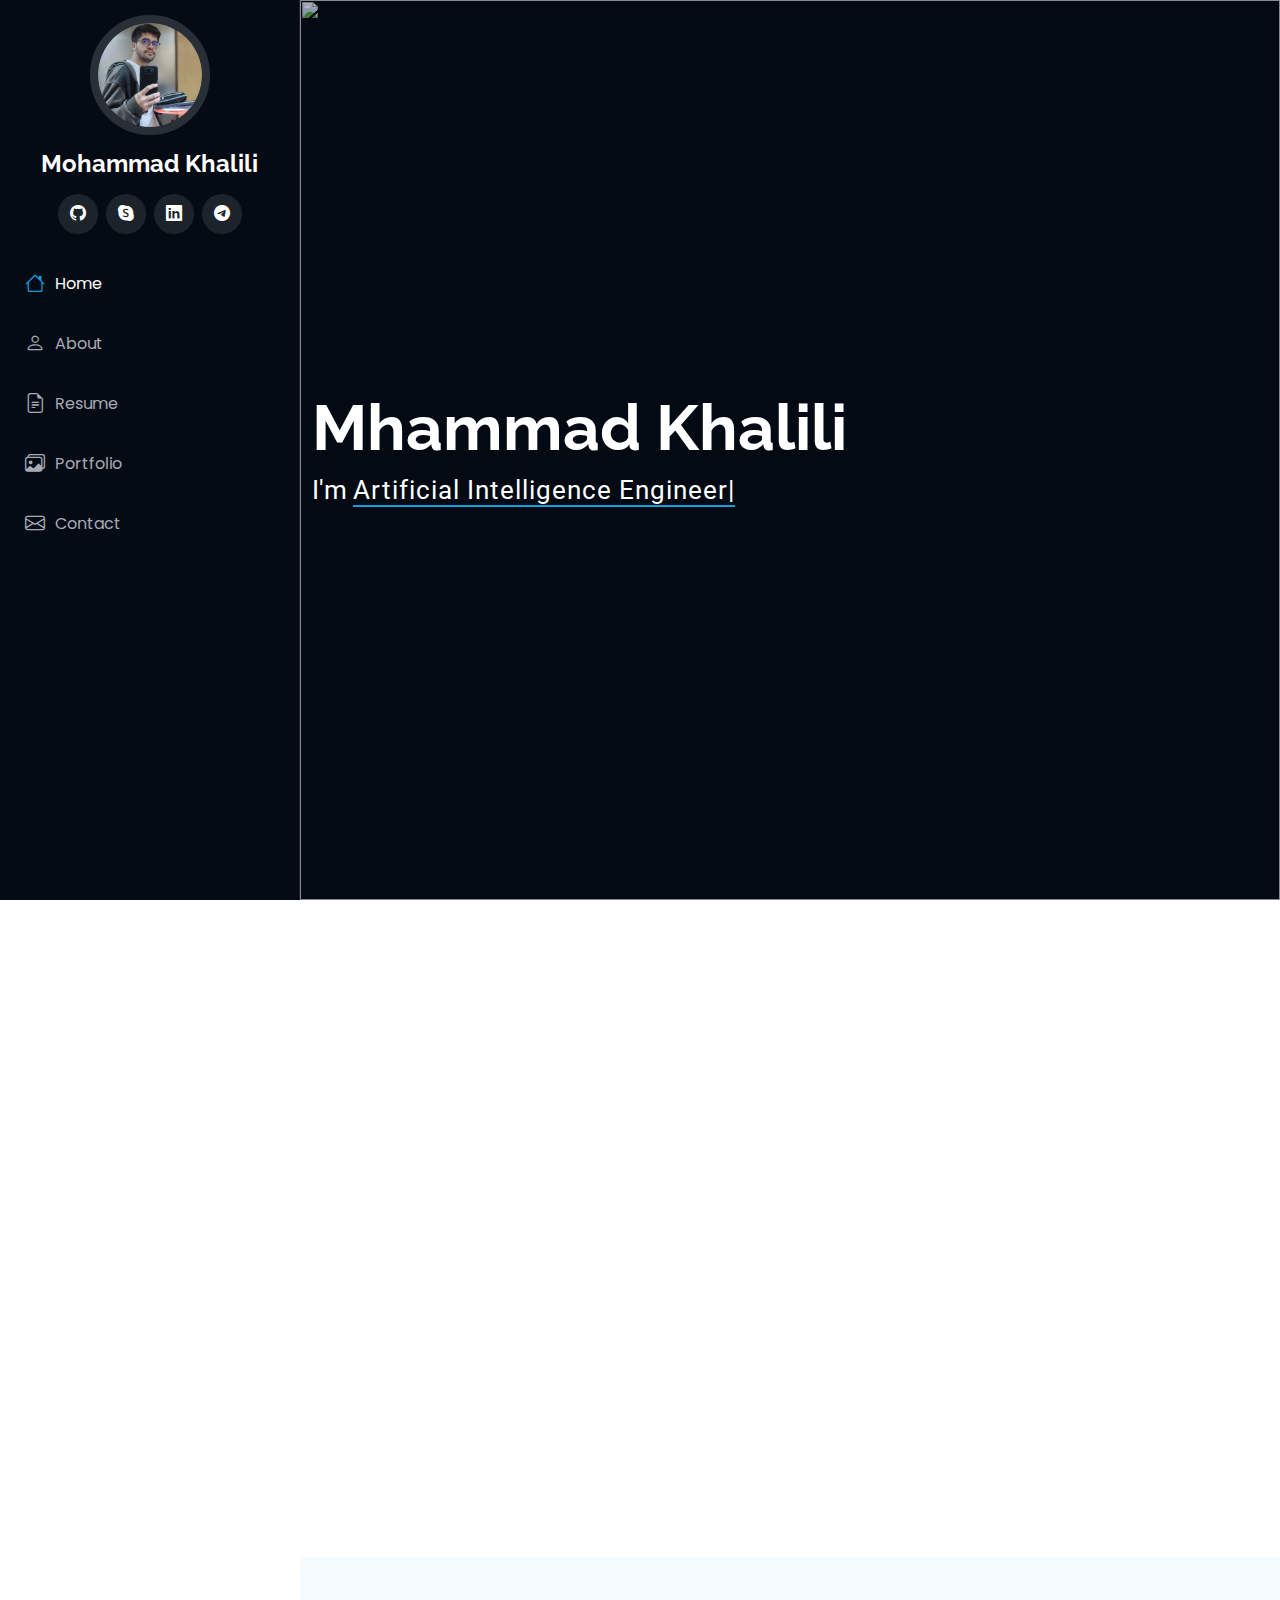
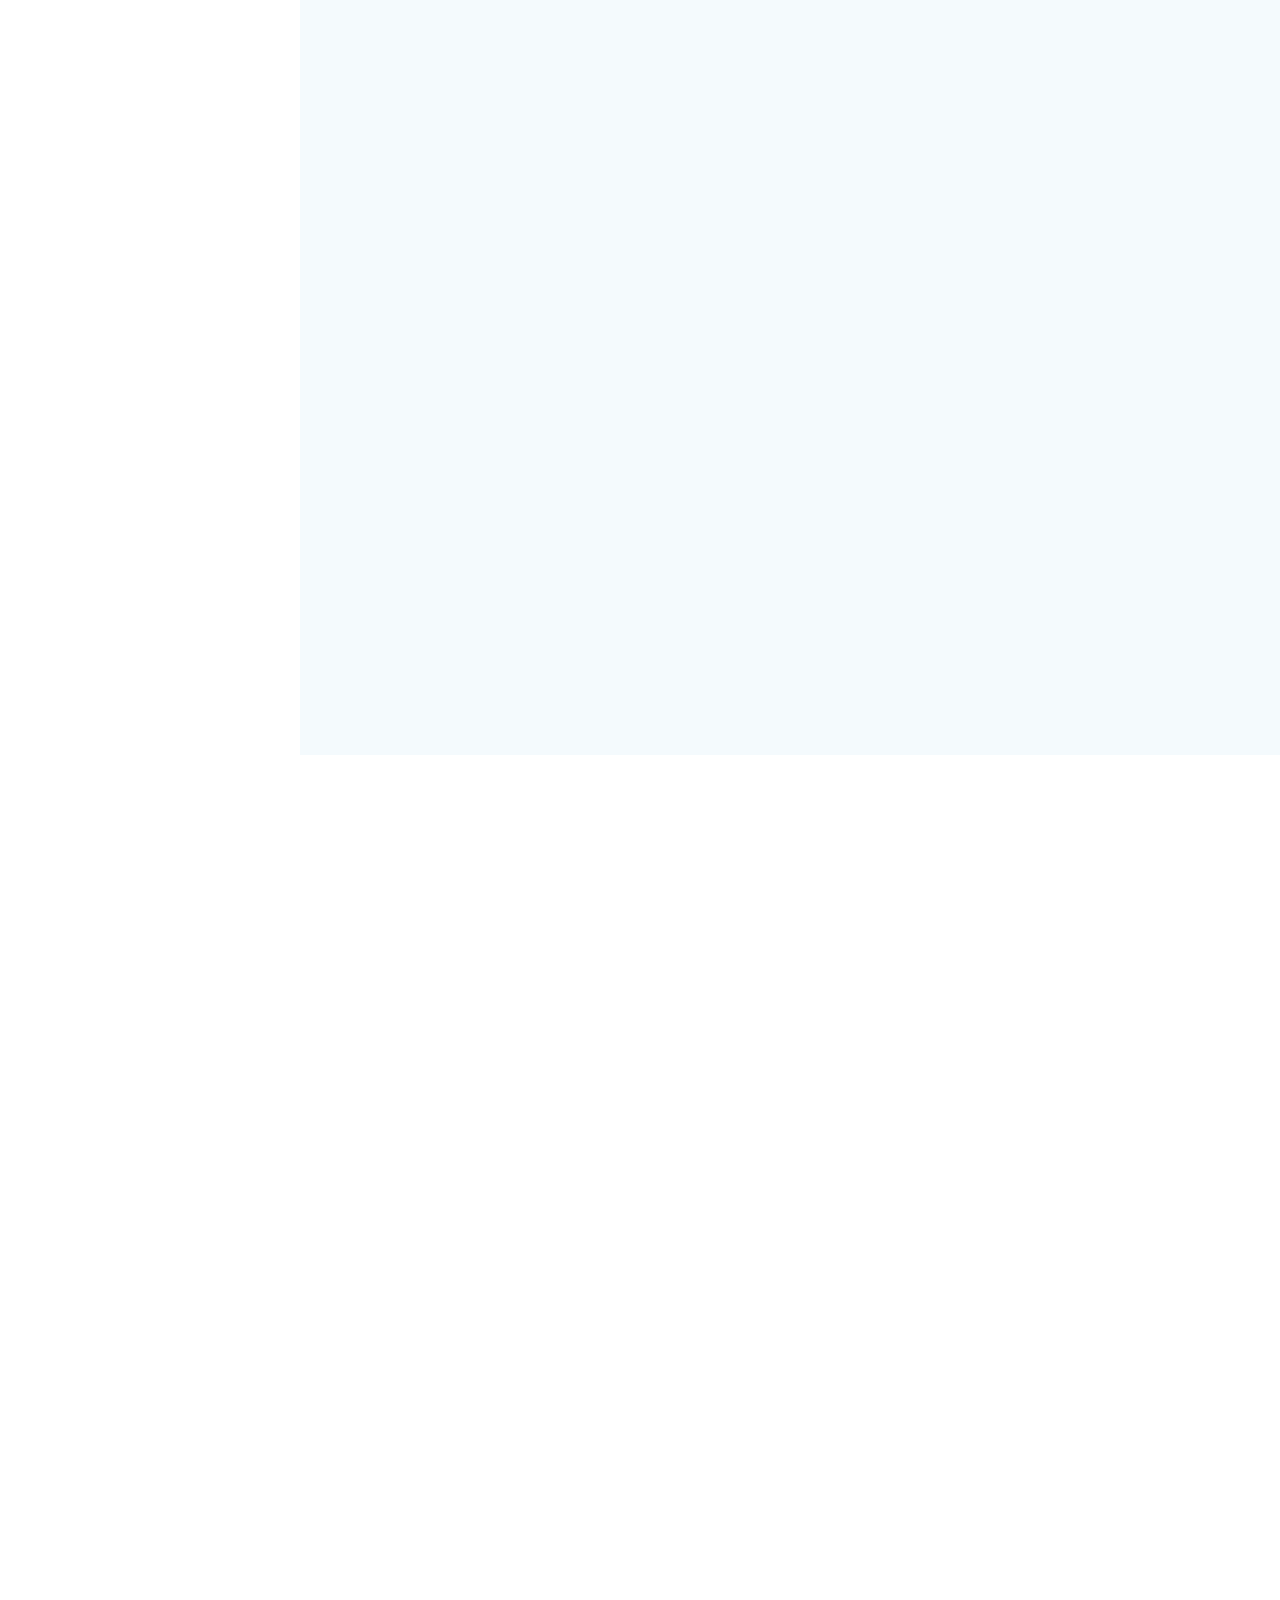
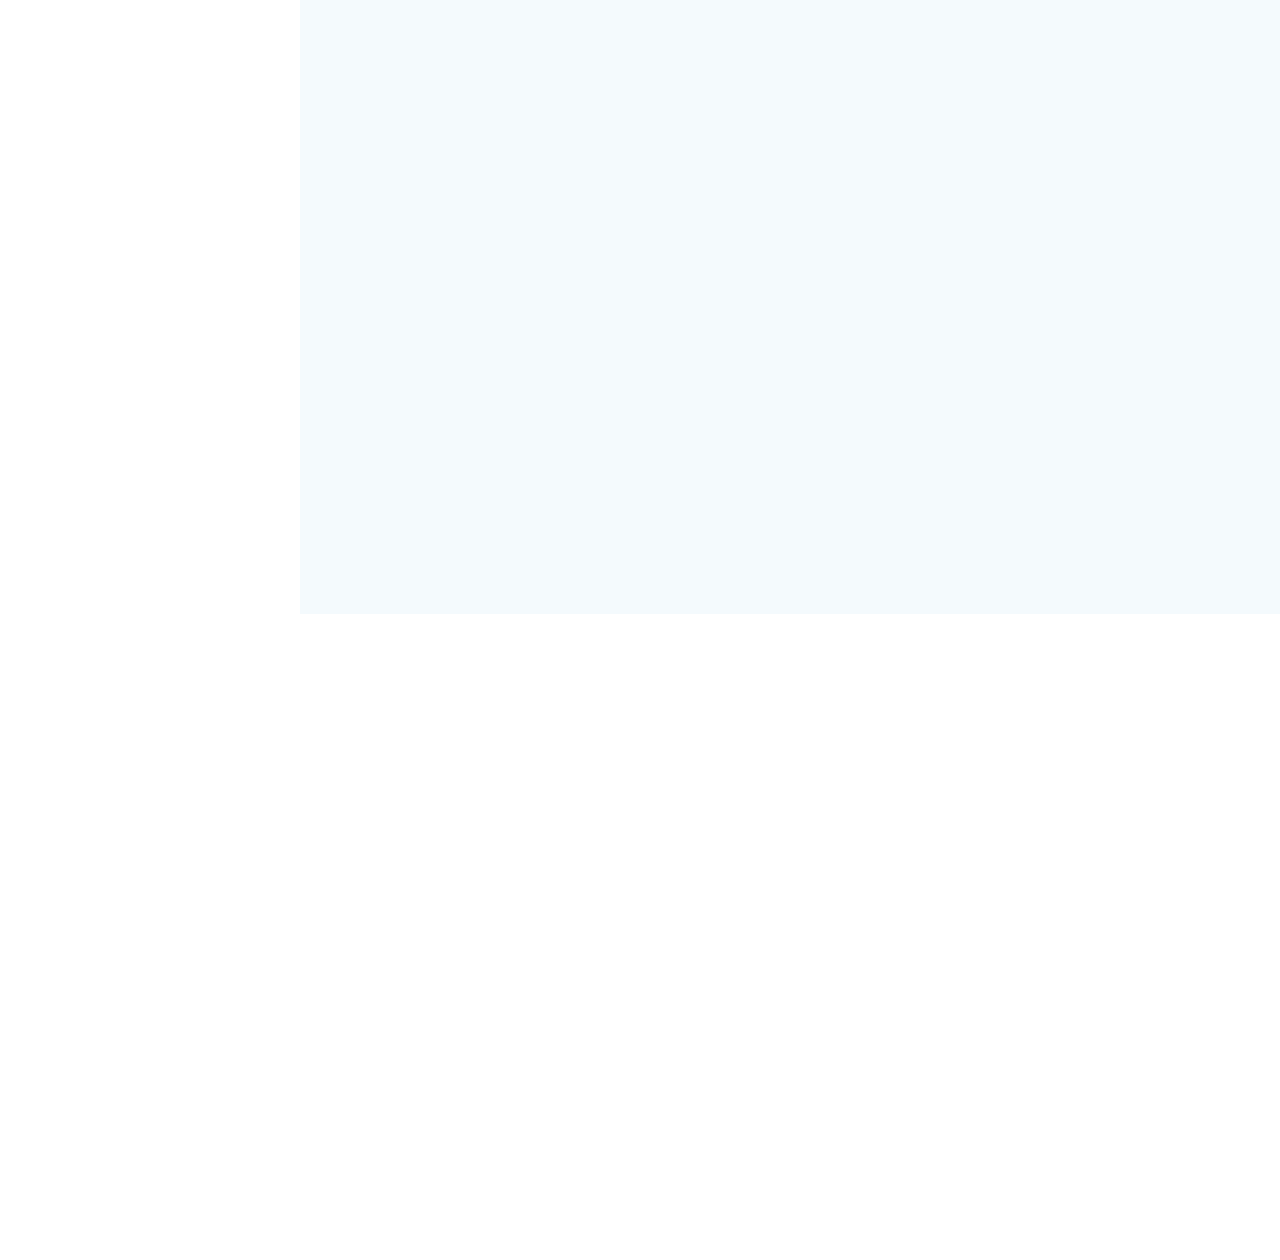
==== commit d5378808: "remove cv pdf" ====
--- a/index.html
+++ b/index.html
@@ -61,7 +61,7 @@
         <li><a href="#portfolio"><i class="bi bi-images navicon"></i> Portfolio</a></li>
       
         <li><a href="#contact"><i class="bi bi-envelope navicon"></i> Contact</a></li>
-        <li><a href="cv/mohammad-khalili-cv.pdf" download="mohammad-khalili.pdf"><i class="bi bi-file-earmark-text navicon"></i> CV(pdf)</a></li>
+        <!-- <li><a href="cv/mohammad-khalili-cv.pdf" download="mohammad-khalili.pdf"><i class="bi bi-file-earmark-text navicon"></i> CV(pdf)</a></li> -->
 
       </ul>
     </nav>
@@ -686,12 +686,13 @@
               </div><!-- End Info Item -->
     
               <div class="info-item d-flex" data-aos="fade-up" data-aos-delay="500">
-                <i class="bi bi-file-earmark-arrow-down flex-shrink-0"></i>
-                <div>
+                
+                <!-- <i class="bi bi-file-earmark-arrow-down flex-shrink-0"></i> -->
+                <!-- <div>  
                   <h3>CV(pdf)</h3>
                   <p><a href="cv/mohammad-khalili-cv.pdf" download="mohammad-khalili.pdf">Click here to download my CV</a></p>
                 </div>
-              </div><!-- End CV Download Item -->
+              </div> -->
     
             </div>
           </div>
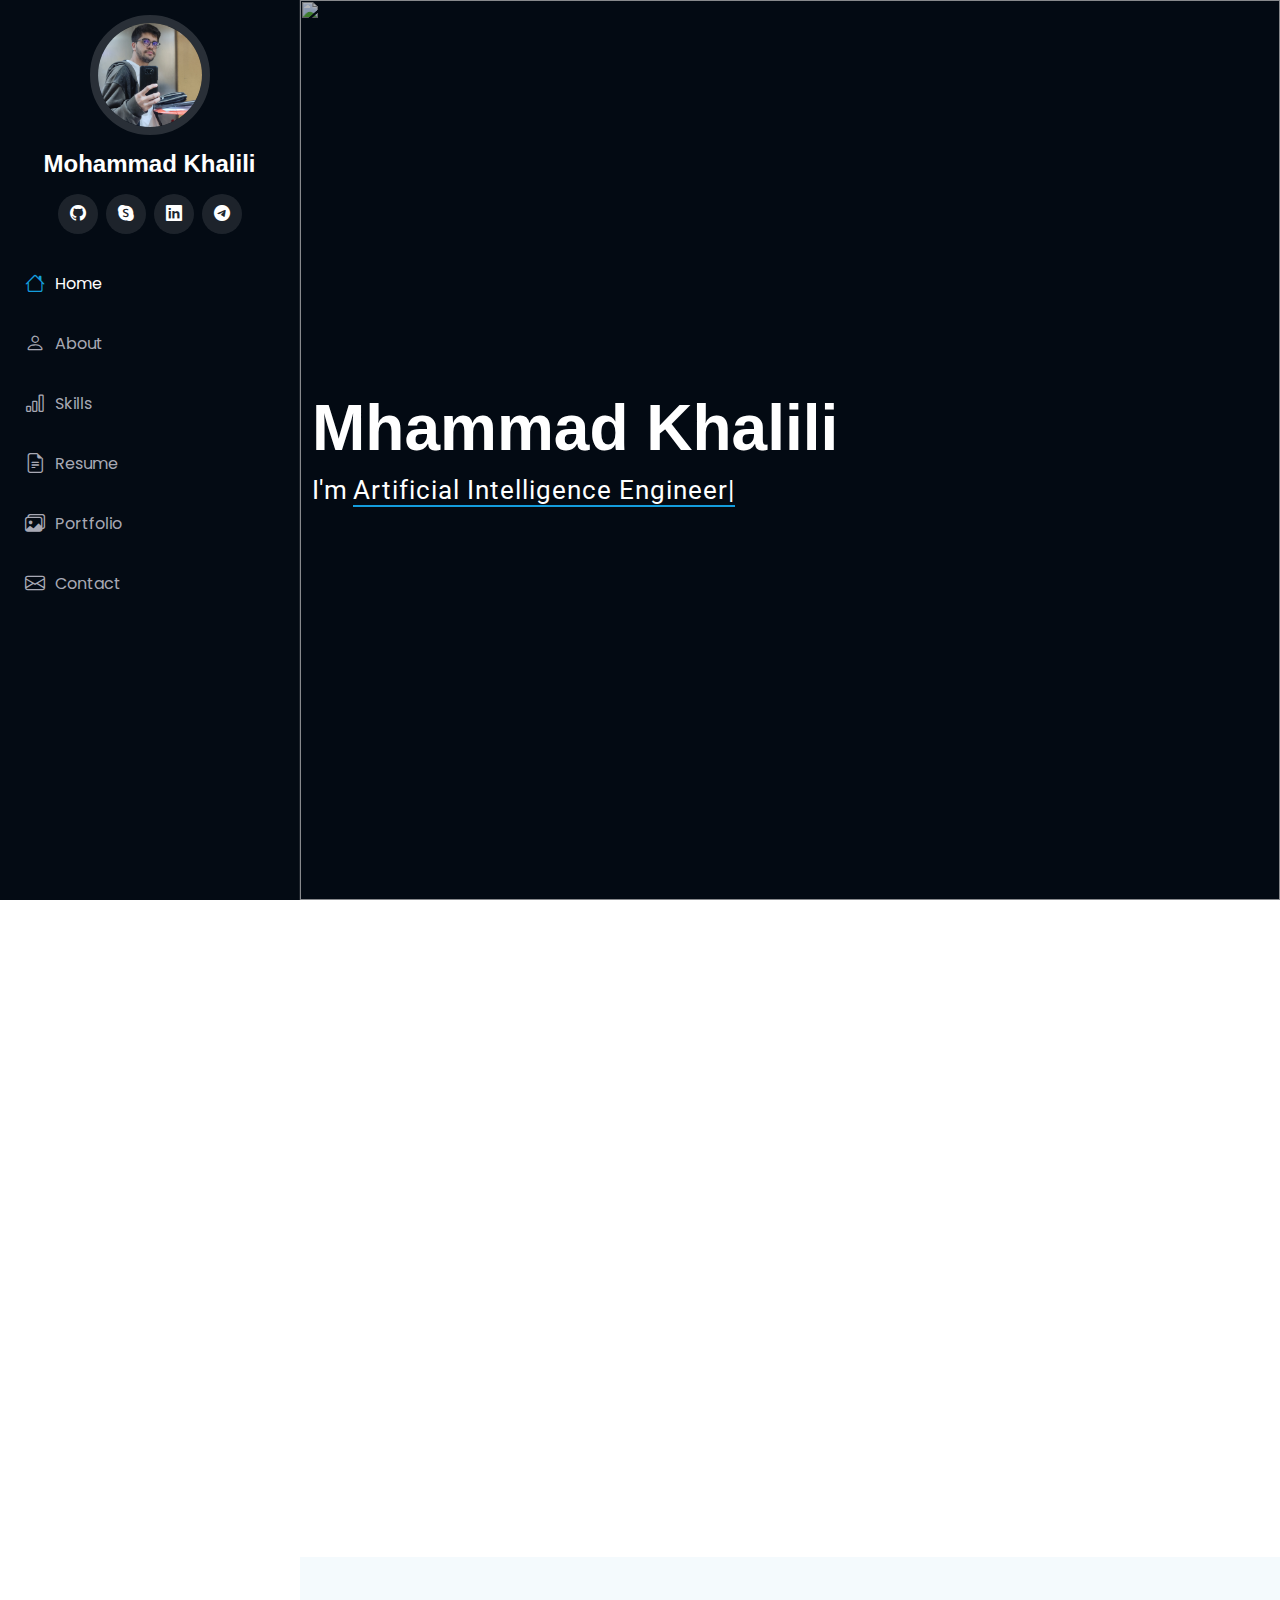
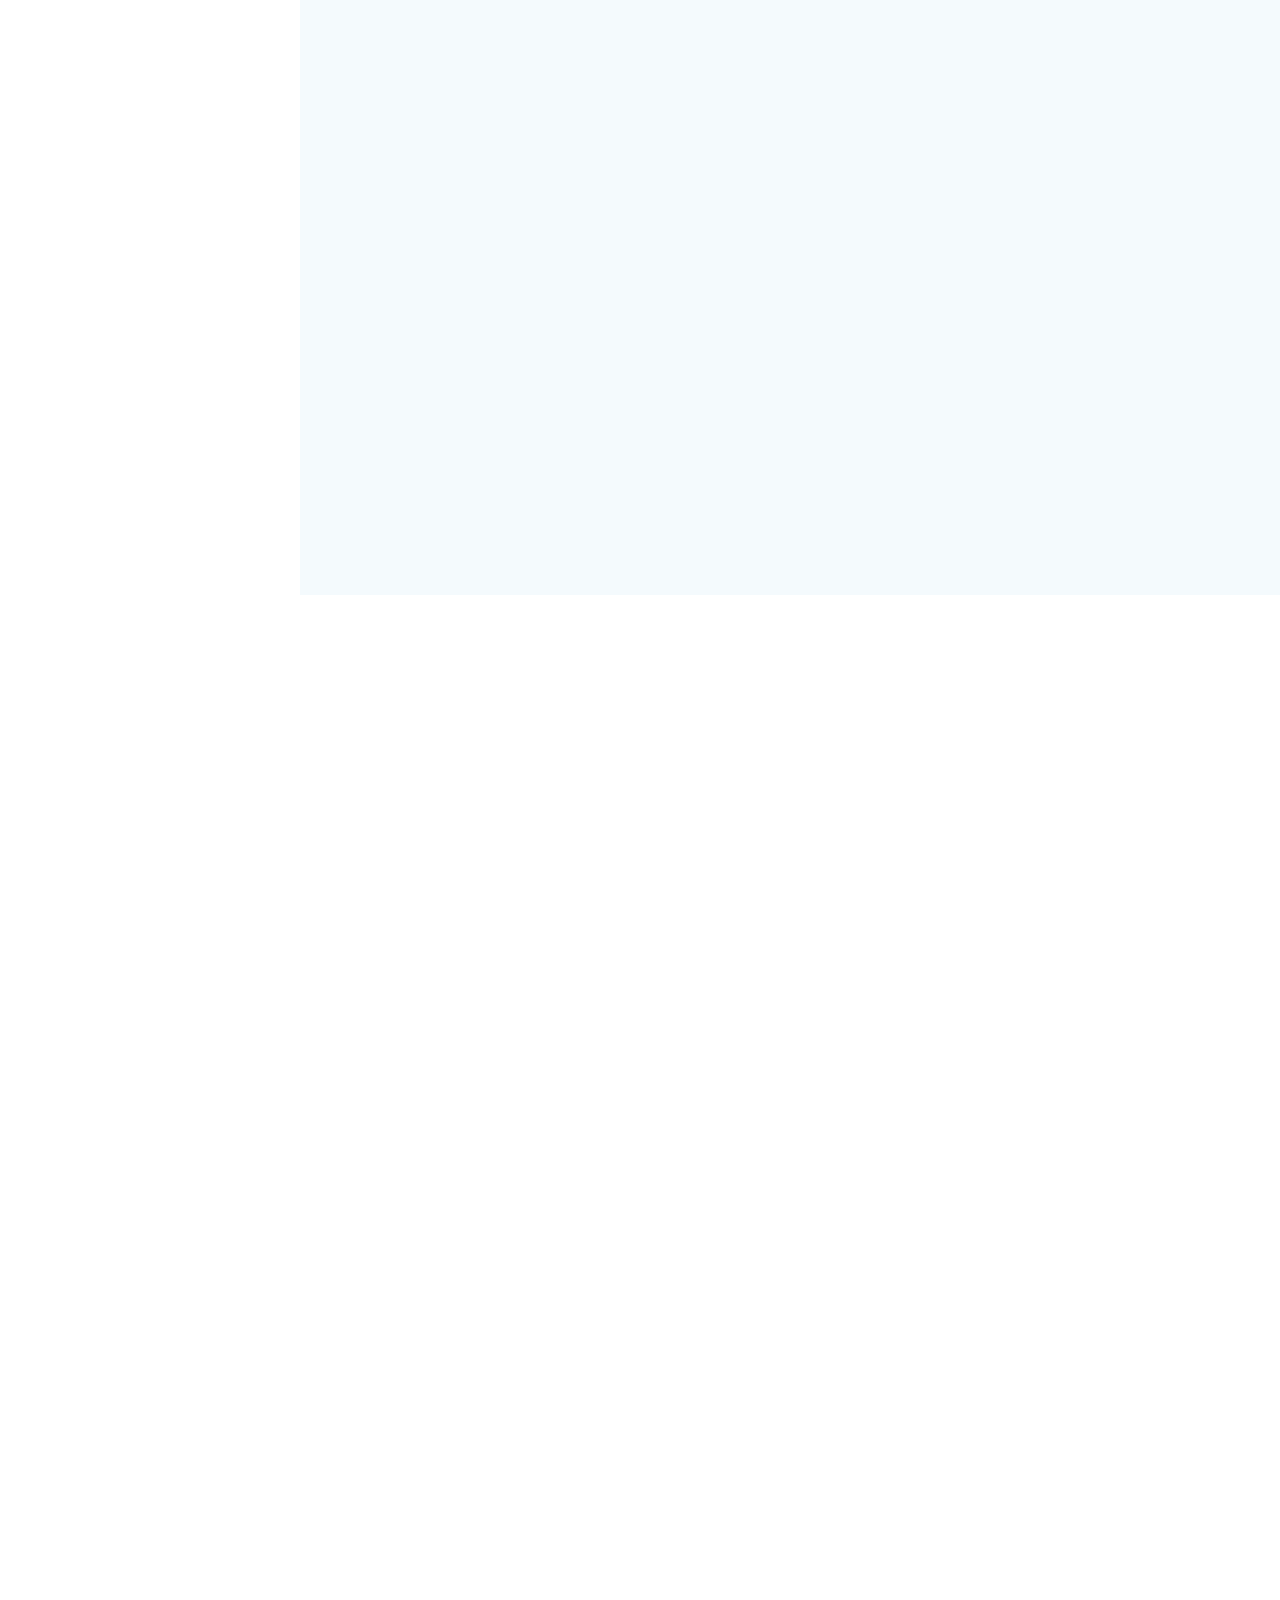
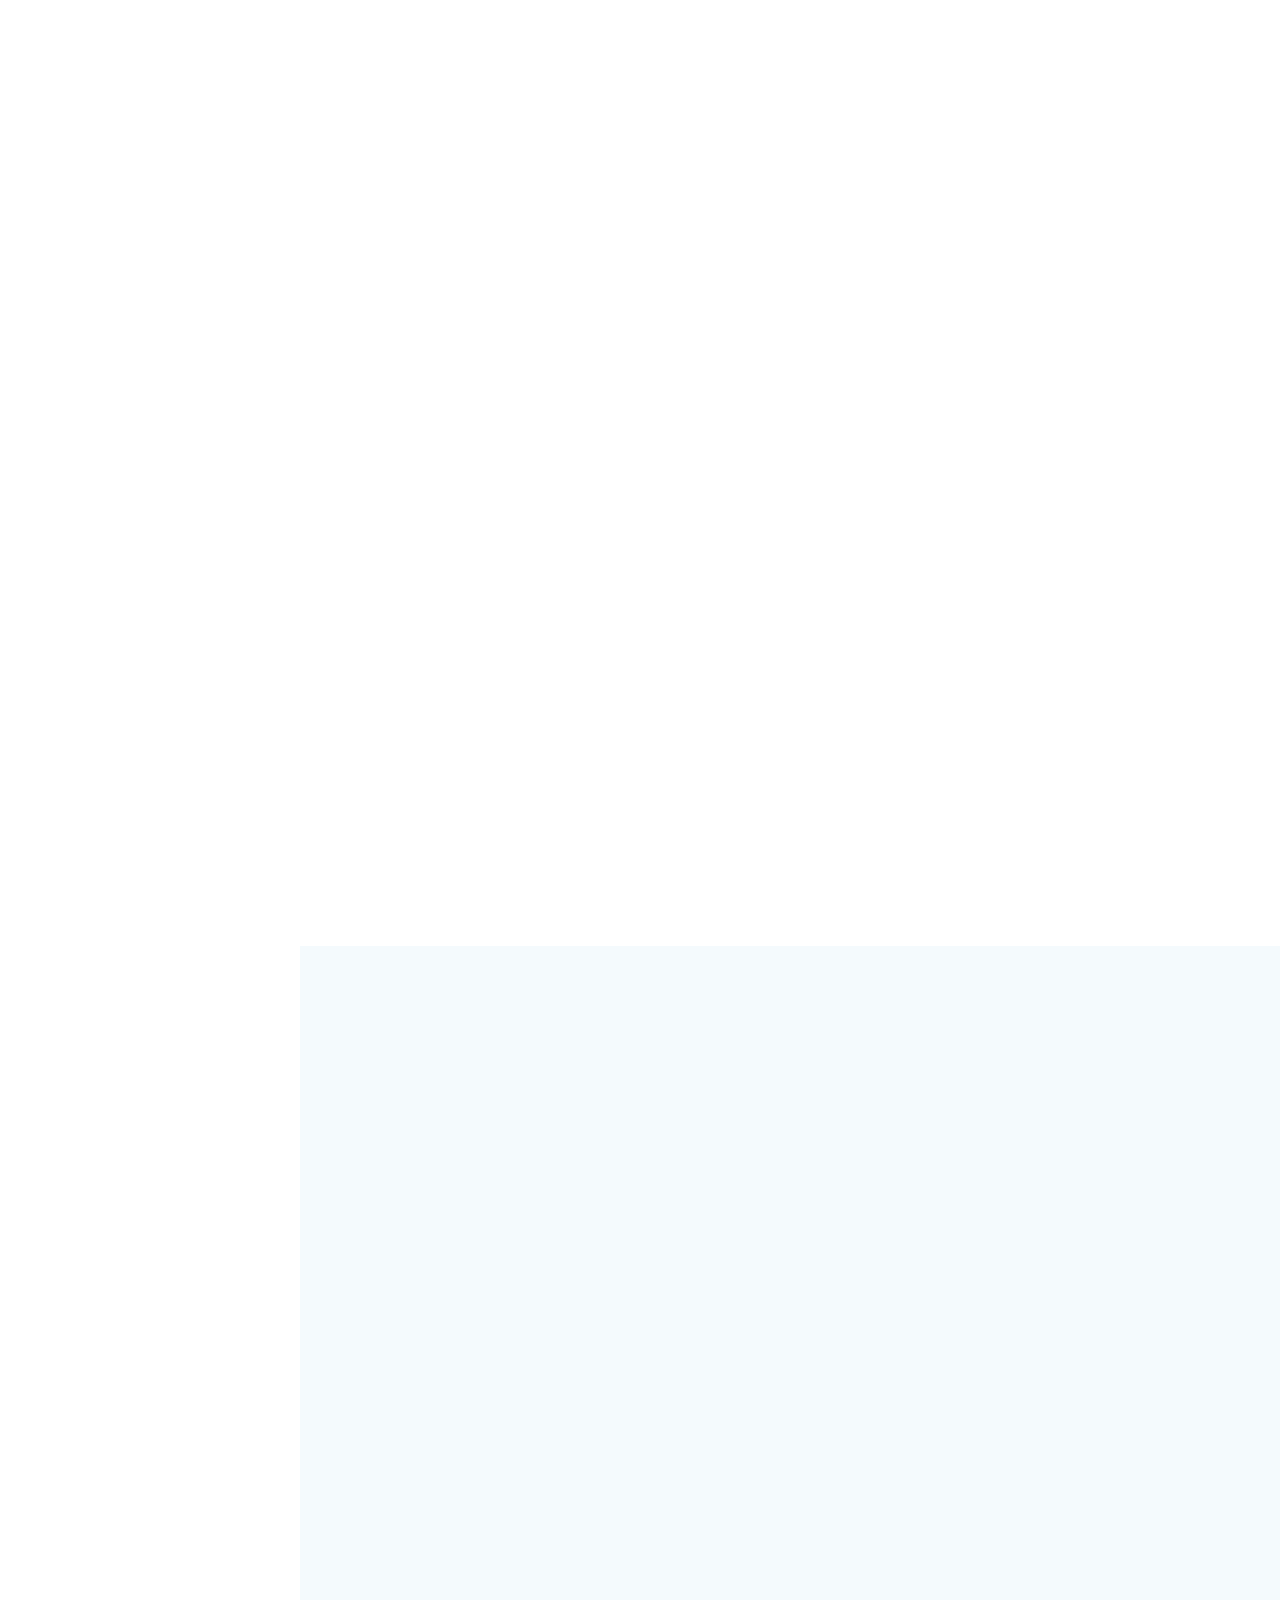
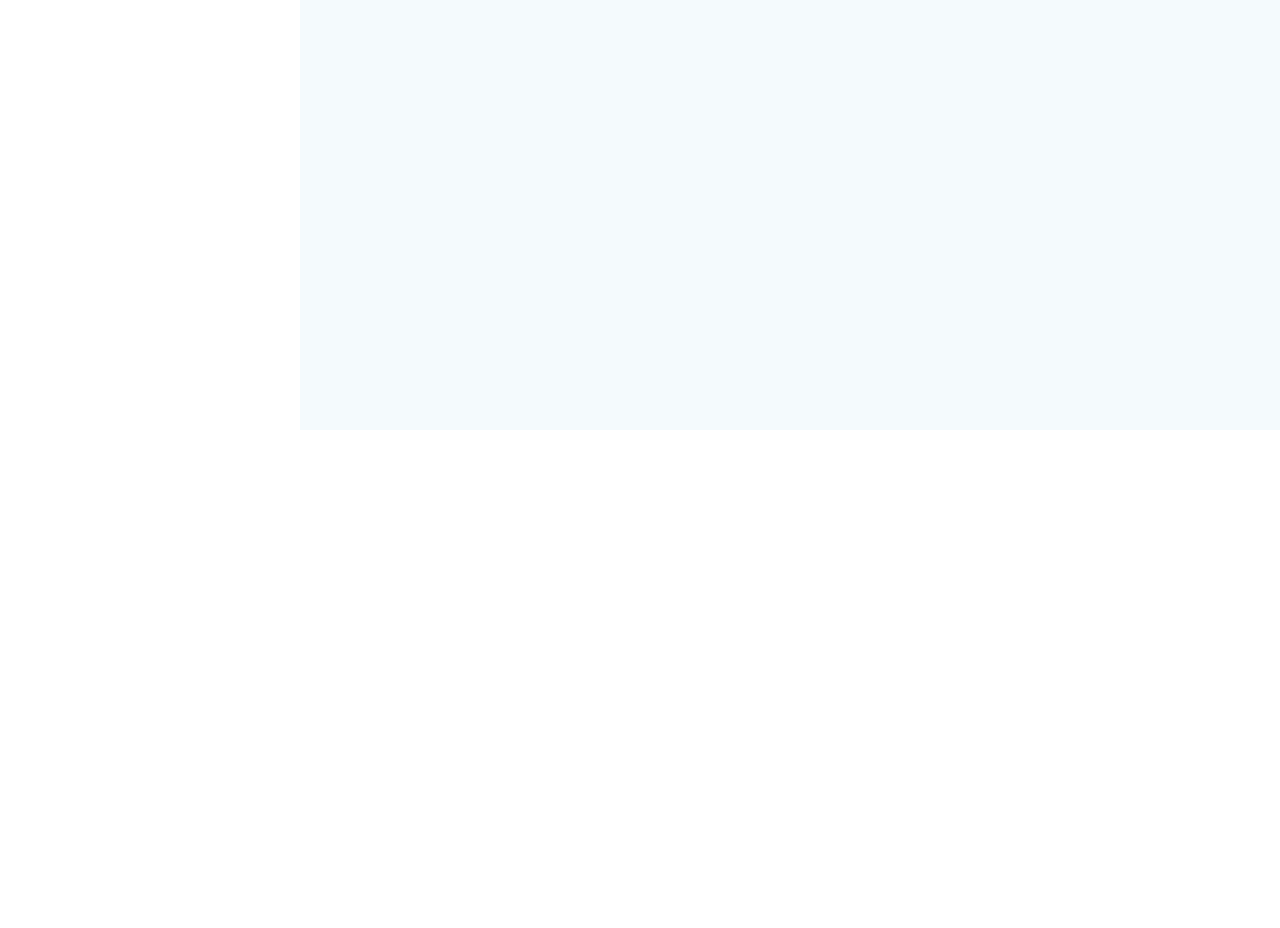
==== commit 4cb84742: "edit skill bars" ====
--- a/index.html
+++ b/index.html
@@ -15,7 +15,7 @@
   <!-- Fonts -->
   <link href="https://fonts.googleapis.com" rel="preconnect">
   <link href="https://fonts.gstatic.com" rel="preconnect" crossorigin>
-  <link href="https://fonts.googleapis.com/css2?family=Roboto:ital,wght@0,100;0,300;0,400;0,500;0,700;0,900;1,100;1,300;1,400;1,500;1,700;1,900&family=Poppins:ital,wght@0,100;0,200;0,300;0,400;0,500;0,600;0,700;0,800;0,900;1,100;1,200;1,300;1,400;1,500;1,600;1,700;1,800;1,900&family=Raleway:ital,wght@0,100;0,200;0,300;0,400;0,500;0,600;0,700;0,800;0,900;1,100;1,200;1,300;1,400;1,500;1,600;1,700;1,800;1,900&display=swap" rel="stylesheet">
+  <link href="https://fonts.googleapis.com/css2?family=Roboto:ital,wght@0,100;0,300;0,400;0,500;0,700;0,900;1,100;1,300;1,400;1,500;1,700;1,900&family=Poppins:ital,wght@0,100;0,200;0,300;0,400;0,500;0,600;0,700;0,800;0,900;1,100;1,200;1,300;1,400;1,500;1,600;1,700;1,800;1,900&display=swap" rel="stylesheet">
 
   <!-- Vendor CSS Files -->
   <link href="vendor/bootstrap/css/bootstrap.min.css" rel="stylesheet">
@@ -57,9 +57,10 @@
       <ul>
         <li><a href="#hero" class="active"><i class="bi bi-house navicon"></i>Home</a></li>
         <li><a href="#about"><i class="bi bi-person navicon"></i> About</a></li>
+        <li><a href="#skills"><i class="bi bi-bar-chart navicon"></i> Skills</a></li>
+
         <li><a href="#resume"><i class="bi bi-file-earmark-text navicon"></i> Resume</a></li>
         <li><a href="#portfolio"><i class="bi bi-images navicon"></i> Portfolio</a></li>
-      
         <li><a href="#contact"><i class="bi bi-envelope navicon"></i> Contact</a></li>
         <!-- <li><a href="cv/mohammad-khalili-cv.pdf" download="mohammad-khalili.pdf"><i class="bi bi-file-earmark-text navicon"></i> CV(pdf)</a></li> -->
 
@@ -93,15 +94,9 @@
         <!-- Section Title -->
         <div class="container section-title" data-aos="fade-up">
           <h2>About</h2>
-          <p>
-            A  AI developer with a Bachelor's in Electrical Engineering (Communications),
-             I specialize in machine learning and deep learning. Experienced in backend development
-             , YOLO object detection, real-time object counting, and face recognition,
-              as well as IoT projects integrating AI with embedded systems. Additionally,
-             I have experience in hardware integration using ESP8266 and Raspberry Pi,
-              Enthusiastic about tackling new challenges and expanding my skills in artificial intelligence.
-          </p>
-          
+            <p>
+            An AI developer with a strong focus on machine learning and deep learning techniques. Proficient in advanced AI applications such as 3D point cloud alignment, image registration, and fingerprint recognition systems. Experienced in implementing YOLO for real-time object detection, developing face recognition solutions, and integrating AI with IoT devices. Passionate about exploring cutting-edge AI technologies and continuously enhancing expertise in artificial intelligence.
+            </p>
         </div><!-- End Section Title -->
     
         <div class="container" data-aos="fade-up" data-aos-delay="100">
@@ -155,169 +150,89 @@
     
       <div class="container" data-aos="fade-up" data-aos-delay="100">
     
-          <div class="row skills-content skills-animation">
-    
-              <div class="col-lg-6">
-    
-                  <div class="progress">
-                      <span class="skill"><span>Python</span> <i class="val"><span class="percent-font">90%</span></i></span>
-                      <div class="progress-bar-wrap">
-                          <div class="progress-bar" role="progressbar" aria-valuenow="90" aria-valuemin="0"
-                              aria-valuemax="100"></div>
-                      </div>
-                  </div><!-- End Skills Item -->
-    
-                  <div class="progress">
-                      <span class="skill"><span>Linux</span> <i class="val"><span class="percent-font">90%</span></i></span>
-                      <div class="progress-bar-wrap">
-                          <div class="progress-bar" role="progressbar" aria-valuenow="90" aria-valuemin="0"
-                              aria-valuemax="100"></div>
-                      </div>
-                  </div><!-- End Skills Item -->
-    
-                  <div class="progress">
-                      <span class="skill"><span>Git</span> <i class="val"><span class="percent-font">85%</span></i></span>
-                      <div class="progress-bar-wrap">
-                          <div class="progress-bar" role="progressbar" aria-valuenow="85" aria-valuemin="0"
-                              aria-valuemax="100"></div>
-                      </div>
-                  </div><!-- End Skills Item -->
-    
-                  <div class="progress">
-                      <span class="skill"><span>Docker</span> <i class="val"><span class="percent-font">85%</span></i></span>
-                      <div class="progress-bar-wrap">
-                          <div class="progress-bar" role="progressbar" aria-valuenow="85" aria-valuemin="0"
-                              aria-valuemax="100"></div>
-                      </div>
-                  </div><!-- End Skills Item -->
-    
-                  <div class="progress">
-                      <span class="skill"><span>Django</span> <i class="val"><span class="percent-font">90%</span></i></span>
-                      <div class="progress-bar-wrap">
-                          <div class="progress-bar" role="progressbar" aria-valuenow="90" aria-valuemin="0"
-                              aria-valuemax="100"></div>
-                      </div>
-                  </div><!-- End Skills Item -->
-    
-                  <div class="progress">
-                      <span class="skill"><span>Web Scraping</span> <i class="val"><span class="percent-font">80%</span></i></span>
-                      <div class="progress-bar-wrap">
-                          <div class="progress-bar" role="progressbar" aria-valuenow="80" aria-valuemin="0"
-                              aria-valuemax="100"></div>
-                      </div>
-                  </div><!-- End Skills Item -->
-    
-                  <div class="progress">
-                      <span class="skill"><span>SQL</span> <i class="val"><span class="percent-font">85%</span></i></span>
-                      <div class="progress-bar-wrap">
-                          <div class="progress-bar" role="progressbar" aria-valuenow="85" aria-valuemin="0"
-                              aria-valuemax="100"></div>
-                      </div>
-                  </div><!-- End Skills Item -->
-    
-                  <div class="progress">
-                      <span class="skill"><span>REST API</span> <i class="val"><span class="percent-font">70%</span></i></span>
-                      <div class="progress-bar-wrap">
-                          <div class="progress-bar" role="progressbar" aria-valuenow="70" aria-valuemin="0"
-                              aria-valuemax="100"></div>
-                      </div>
-                  </div><!-- End Skills Item -->
-    
-                  <div class="progress">
-                      <span class="skill"><span>CSS</span> <i class="val"><span class="percent-font">90%</span></i></span>
-                      <div class="progress-bar-wrap">
-                          <div class="progress-bar" role="progressbar" aria-valuenow="90" aria-valuemin="0"
-                              aria-valuemax="100"></div>
-                      </div>
-                  </div><!-- End Skills Item -->
-    
-              </div>
-    
-              <div class="col-lg-6">
-    
-                  <div class="progress">
-                      <span class="skill"><span>Tensorflow</span> <i class="val"><span class="percent-font">95%</span></i></span>
-                      <div class="progress-bar-wrap">
-                          <div class="progress-bar" role="progressbar" aria-valuenow="95" aria-valuemin="0"
-                              aria-valuemax="100"></div>
-                      </div>
-                  </div><!-- End Skills Item -->
-    
-                  <div class="progress">
-                      <span class="skill"><span>C++</span> <i class="val"><span class="percent-font">85%</span></i></span>
-                      <div class="progress-bar-wrap">
-                          <div class="progress-bar" role="progressbar" aria-valuenow="85" aria-valuemin="0"
-                              aria-valuemax="100"></div>
-                      </div>
-                  </div><!-- End Skills Item -->
-    
-                  <div class="progress">
-                      <span class="skill"><span>Pandas</span> <i class="val"><span class="percent-font">80%</span></i></span>
-                      <div class="progress-bar-wrap">
-                          <div class="progress-bar" role="progressbar" aria-valuenow="80" aria-valuemin="0"
-                              aria-valuemax="100"></div>
-                      </div>
-                  </div><!-- End Skills Item -->
-    
-                  <div class="progress">
-                      <span class="skill"><span>Kaggle</span> <i class="val"><span class="percent-font">65%</span></i></span>
-                      <div class="progress-bar-wrap">
-                          <div class="progress-bar" role="progressbar" aria-valuenow="65" aria-valuemin="0"
-                              aria-valuemax="100"></div>
-                      </div>
-                  </div><!-- End Skills Item -->
-    
-                  <div class="progress">
-                      <span class="skill"><span>PyTorch</span> <i class="val"><span class="percent-font">100%</span></i></span>
-                      <div class="progress-bar-wrap">
-                          <div class="progress-bar" role="progressbar" aria-valuenow="100" aria-valuemin="0"
-                              aria-valuemax="100"></div>
-                      </div>
-                  </div><!-- End Skills Item -->
-    
-                  <div class="progress">
-                      <span class="skill"><span>Matplotlib</span> <i class="val"><span class="percent-font">75%</span></i></span>
-                      <div class="progress-bar-wrap">
-                          <div class="progress-bar" role="progressbar" aria-valuenow="75" aria-valuemin="0"
-                              aria-valuemax="100"></div>
-                      </div>
-                  </div><!-- End Skills Item -->
-    
-                  <div class="progress">
-                      <span class="skill"><span>IOT</span> <i class="val"><span class="percent-font">70%</span></i></span>
-                      <div class="progress-bar-wrap">
-                          <div class="progress-bar" role="progressbar" aria-valuenow="70" aria-valuemin="0"
-                              aria-valuemax="100"></div>
-                      </div>
-                  </div><!-- End Skills Item -->
-    
-                  <div class="progress">
-                      <span class="skill"><span>HTML</span> <i class="val"><span class="percent-font">90%</span></i></span>
-                      <div class="progress-bar-wrap">
-                          <div class="progress-bar" role="progressbar" aria-valuenow="90" aria-valuemin="0"
-                              aria-valuemax="100"></div>
-                      </div>
-                  </div><!-- End Skills Item -->
-    
+          <div class="row">
+    
+              <div class="col-lg-4">
+                  <div class="skills-list">
+                      <h3>Development & Tools</h3>
+                      <ul>
+                          <li><i class="bi bi-check-circle"></i> Python</li>
+                          <li><i class="bi bi-check-circle"></i> Linux</li>
+                          <li><i class="bi bi-check-circle"></i> Git</li>
+                          <li><i class="bi bi-check-circle"></i> Docker</li>
+                          <li><i class="bi bi-check-circle"></i> Django</li>
+                          <li><i class="bi bi-check-circle"></i> Web Scraping</li>
+                      </ul>
+                  </div>
+              </div>
+              
+              <div class="col-lg-4">
+                  <div class="skills-list">
+                      <h3>Web & Database</h3>
+                      <ul>
+                          <li><i class="bi bi-check-circle"></i> SQL</li>
+                          <li><i class="bi bi-check-circle"></i> REST API</li>
+                          <li><i class="bi bi-check-circle"></i> HTML/CSS</li>
+                      </ul>
+                  </div>
+                  
+                  <div class="skills-list">
+                      <h3>Hardware & IoT</h3>
+                      <ul>
+                          <li><i class="bi bi-check-circle"></i> IoT</li>
+                          <li><i class="bi bi-check-circle"></i> Raspberry Pi</li>
+                          <li><i class="bi bi-check-circle"></i> ESP8266</li>
+                      </ul>
+                  </div>
+              </div>
+    
+              <div class="col-lg-4">
+                  <div class="skills-list">
+                      <h3>AI & Data Science</h3>
+                      <ul>
+                          <li><i class="bi bi-check-circle"></i> PyTorch</li>
+                          <li><i class="bi bi-check-circle"></i> TensorFlow</li>
+                          <li><i class="bi bi-check-circle"></i> Scikit-learn</li>
+                          <li><i class="bi bi-check-circle"></i> C++</li>
+                          <li><i class="bi bi-check-circle"></i> CUDA Programming</li>
+                          <li><i class="bi bi-check-circle"></i> Matplotlib</li>
+                          <li><i class="bi bi-check-circle"></i> Pandas</li>
+                      </ul>
+                  </div>
               </div>
     
           </div>
     
+          <style>
+              .skills-list {
+                  margin-bottom: 30px;
+              }
+              
+              .skills-list h3 {
+                  margin-bottom: 20px;
+                  font-size: 24px;
+                  color: #333;
+              }
+              
+              .skills-list ul {
+                  list-style: none;
+                  padding-left: 0;
+              }
+              
+              .skills-list ul li {
+                  margin-bottom: 15px;
+                  font-size: 18px;
+              }
+              
+              .skills-list ul li i {
+                  color: #0563bb;
+                  margin-right: 10px;
+              }
+          </style>
+    
       </div>
     
     </section>
-    
-    <!-- Add this CSS in a <style> tag -->
-    <style>
-      /* CSS to apply custom font to percentage numbers */
-      @import url('https://fonts.googleapis.com/css2?family=Roboto:wght@700&display=swap');
-    
-      .percent-font {
-          font-family: 'Roboto', sans-serif;
-          font-weight: bold;
-          font-size: 1.2em;
-      }
-    </style>
     <!-- /Skills Section -->
 
     <!-- Resume Section -->
@@ -327,18 +242,7 @@
       <div class="container section-title" data-aos="fade-up">
         <h2>Resume</h2>
         <p>
-          A  AI developer with a burgeoning interest in machine learning and deep learning techniques. Gained hands-on
-          experience
-          in backend development through projects like creating an <strong>appointment booking system for barbers</strong>,
-          where I focused on building
-          and optimizing server-side logic, database management, and API integration. Additionally, developed practical
-          expertise in
-          implementing YOLO (You Only Look Once) for object detection, creating real-time <strong>object counting
-            systems</strong>, and working on
-          <strong>face recognition solutions</strong>. Also contributed to <strong>IoT projects</strong>, integrating AI
-          with embedded systems to enhance device functionality.
-          Eager to learn and grow in the field of artificial intelligence, with a strong enthusiasm for tackling new
-          challenges and expanding skill sets.
+          An AI developer with experience in machine learning and deep learning techniques. Hands-on experience with projects involving <strong>3D point cloud alignment</strong>, <strong>image registration</strong>, and a <strong>fingerprint recognition system</strong>. Additionally, developed practical expertise in implementing YOLO (You Only Look Once) for object detection, creating real-time <strong>object counting systems</strong>, and working on <strong>face recognition solutions</strong>. Also contributed to <strong>IoT projects</strong>, integrating AI with embedded systems to enhance device functionality. Eager to continue learning and growing in the field of artificial intelligence, with a strong enthusiasm for tackling new challenges and expanding skill sets.
         </p>
       </div><!-- End Section Title -->
     
@@ -353,8 +257,7 @@
             <div class="resume-item">
               <h4>Bachelor's degree in electrical engineering (Telecommunications)</h4>
               <h5>2020 - 2025</h5>
-              <p><em>Iran, Tehran, <a href="https://en.kntu.ac.ir/" target="_blank" rel="noopener noreferrer">Khajeh Nasir
-                    Toosi University of Technology</a></em></p>
+              <p><em>Iran, Tehran, <a href="https://en.kntu.ac.ir/" target="_blank" rel="noopener noreferrer">KNTU</a></em></p>
               <p>Relevant Coursework: Digital Signal Processing (DSP), Computer Vision, Linear Algebra, Signal Processing,
                 Circuit Analysis, Control Systems, Electromagnetic Fields, Power Electronics, Microelectronics, Communication
                 Systems, VLSI Design, Embedded Systems, Analog and Digital Electronics, Probability and Random Processes,
@@ -381,8 +284,9 @@
                 <h5>January 2025 - July 2025 (6 months)</h5>
               <p><em><strong>Machine Learning </strong> for Master's students (part-time)</em></p>
 
-              <p><em><a href="http://cv.kntu.ac.ir/MahdiAliyariShoorehdeli" target="_blank" rel="noopener noreferrer">Presented by Dr. Mahdi Aliyari Shoorehdeli</a></em></p>
-
+              <p><em>Presented by <a href="http://cv.kntu.ac.ir/MahdiAliyariShoorehdeli" target="_blank" rel="noopener noreferrer">Dr. Mahdi Aliyari Shoorehdeli</a></em></p>
+
+              <ul>
               <ul>
               <li>Assisted in delivering Machine Learning course content, grading assignments, and conducting lab sessions.</li>
               <li>Supported students with Machine Learning concepts and tools like MATLAB/Python.</li>
@@ -660,12 +564,12 @@
     
           <div class="col-lg-5">
     
-            <div class="info-wrap">
-              <div class="info-item d-flex" data-aos="fade-up" data-aos-delay="200">
-                <i class="bi bi-geo-alt flex-shrink-0"></i>
+
+              <div class="info-item d-flex" data-aos="fade-up" data-aos-delay="400">
+                <i class="bi bi-envelope flex-shrink-0"></i>
                 <div>
-                  <h3>Address</h3>
-                  <p>Iran, Tehran</p>
+                  <h3>Email Us</h3>
+                  <p>mohammad.khalili1515@gmail.com</p>
                 </div>
               </div><!-- End Info Item -->
     
@@ -676,15 +580,7 @@
                   <p>(+98)9386064308</p>
                 </div>
               </div><!-- End Info Item -->
-    
-              <div class="info-item d-flex" data-aos="fade-up" data-aos-delay="400">
-                <i class="bi bi-envelope flex-shrink-0"></i>
-                <div>
-                  <h3>Email Us</h3>
-                  <p>mohammad.khalili1515@gmail.com</p>
-                </div>
-              </div><!-- End Info Item -->
-    
+   
               <div class="info-item d-flex" data-aos="fade-up" data-aos-delay="500">
                 
                 <!-- <i class="bi bi-file-earmark-arrow-down flex-shrink-0"></i> -->
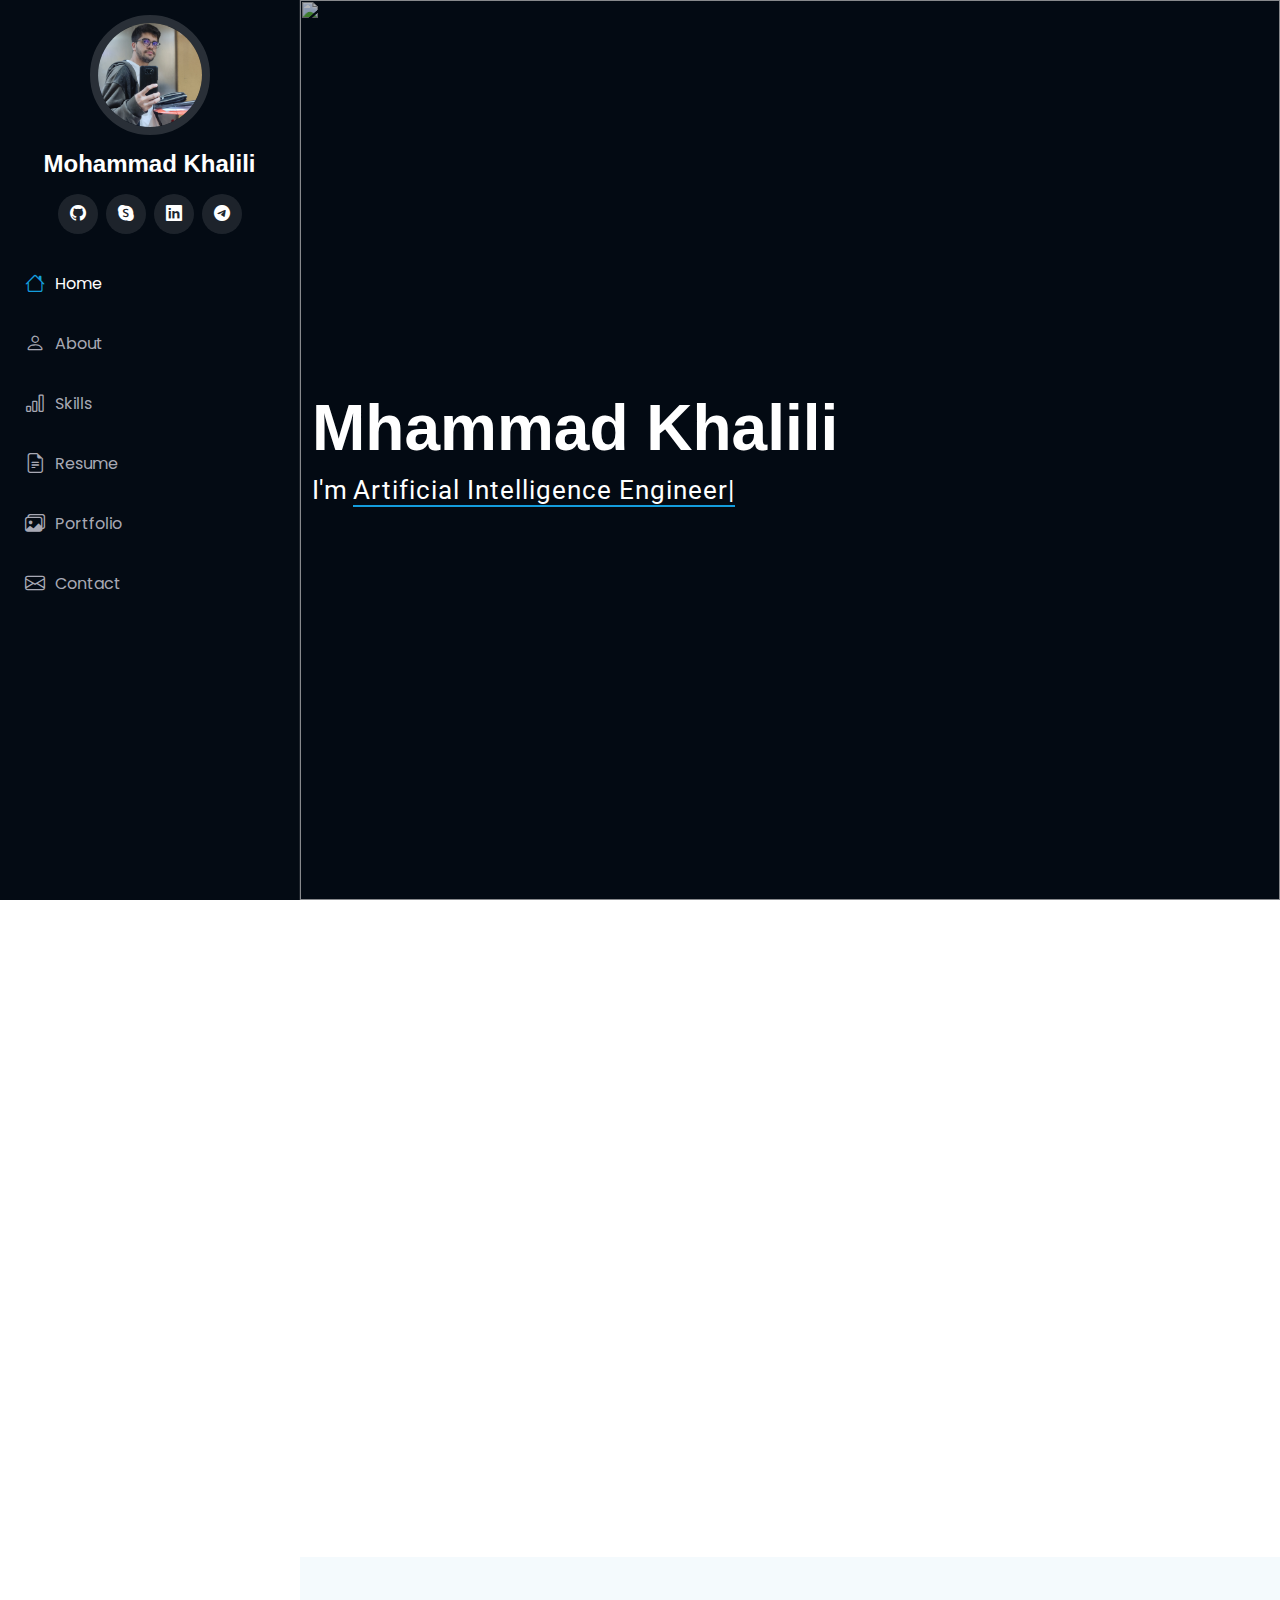
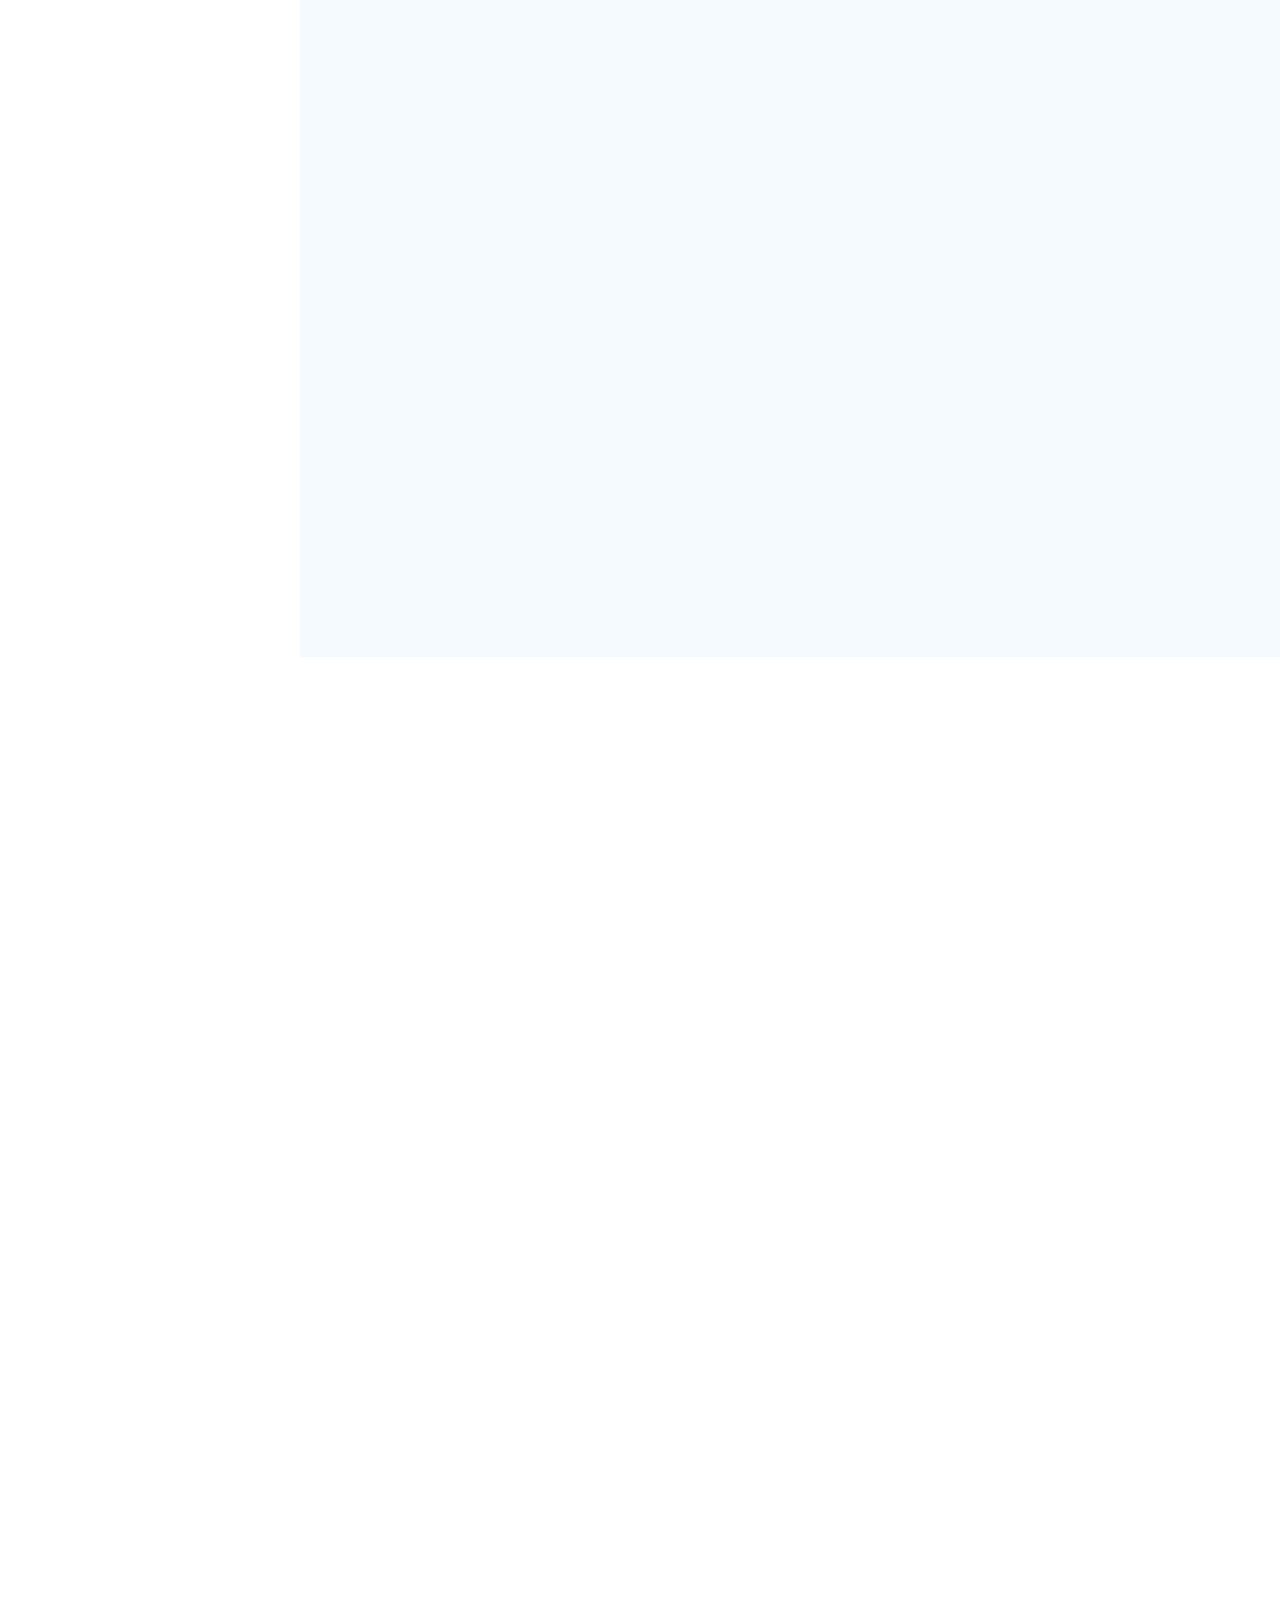
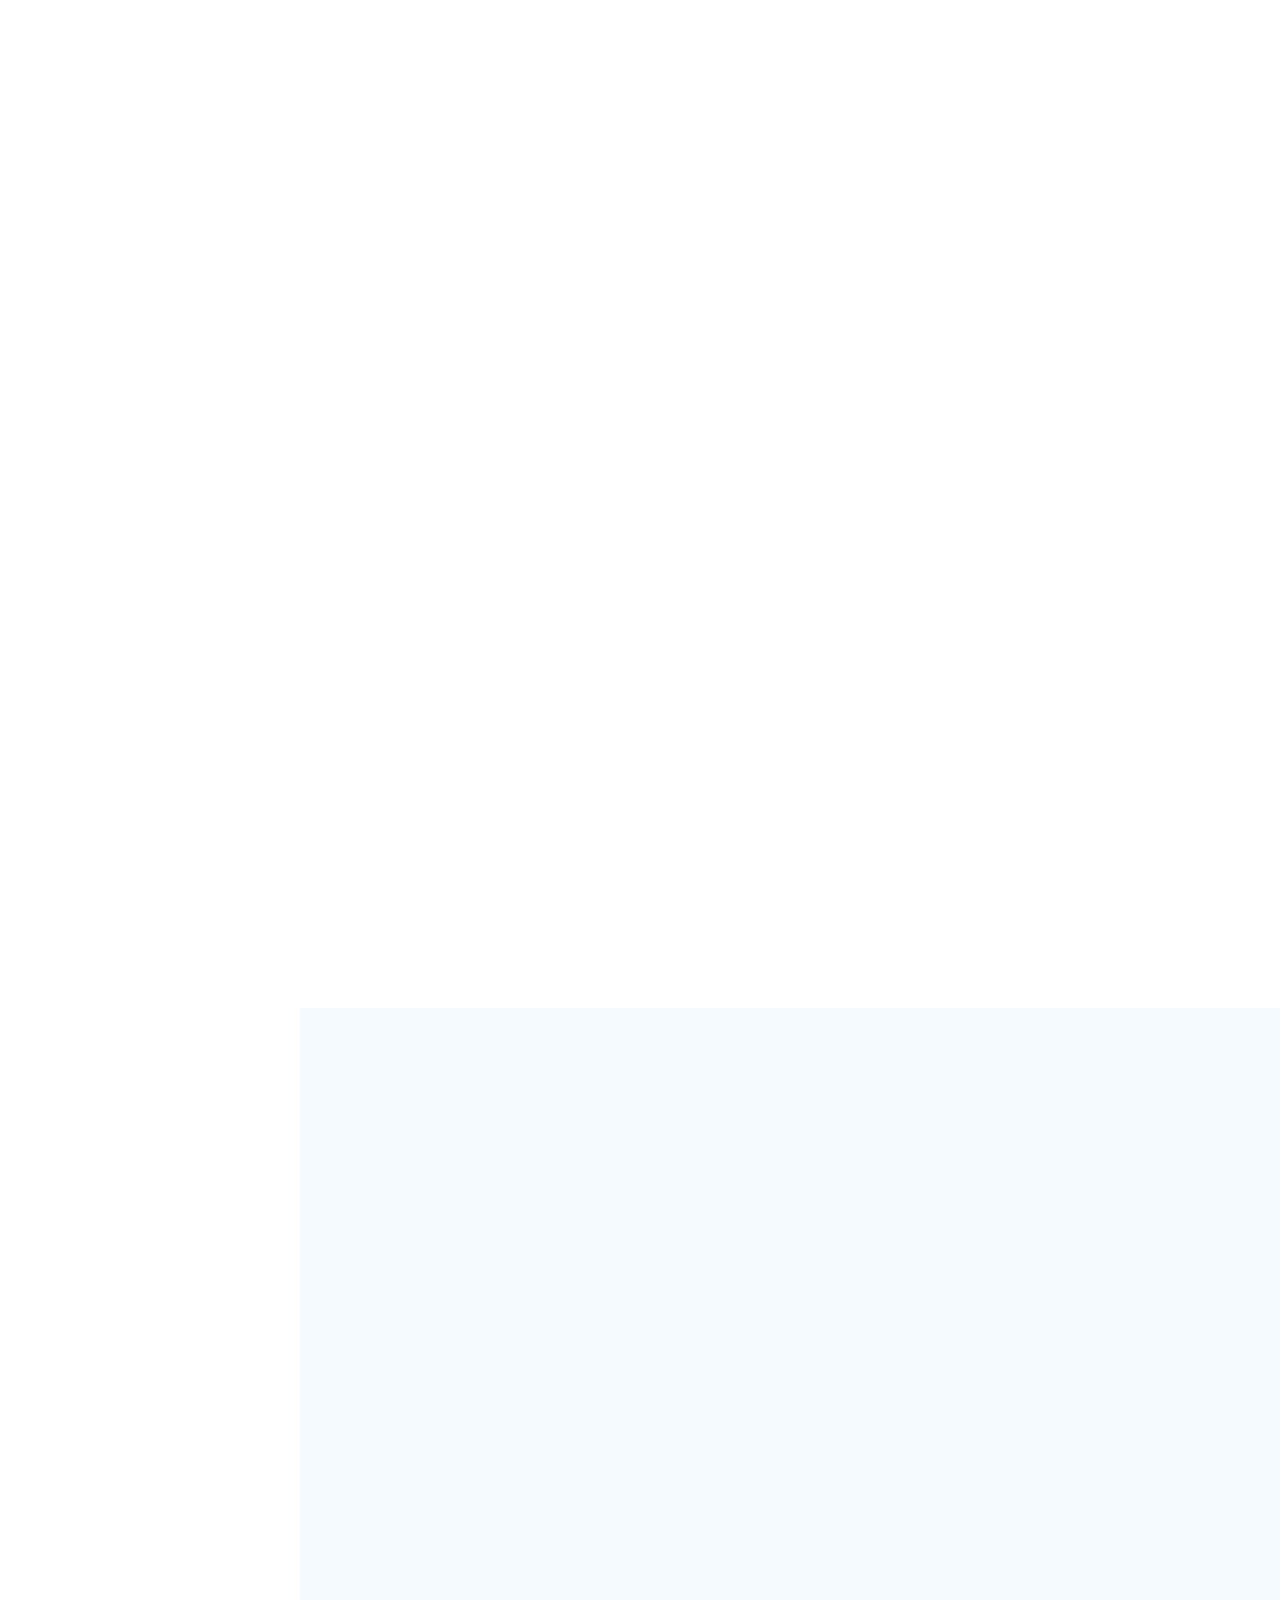
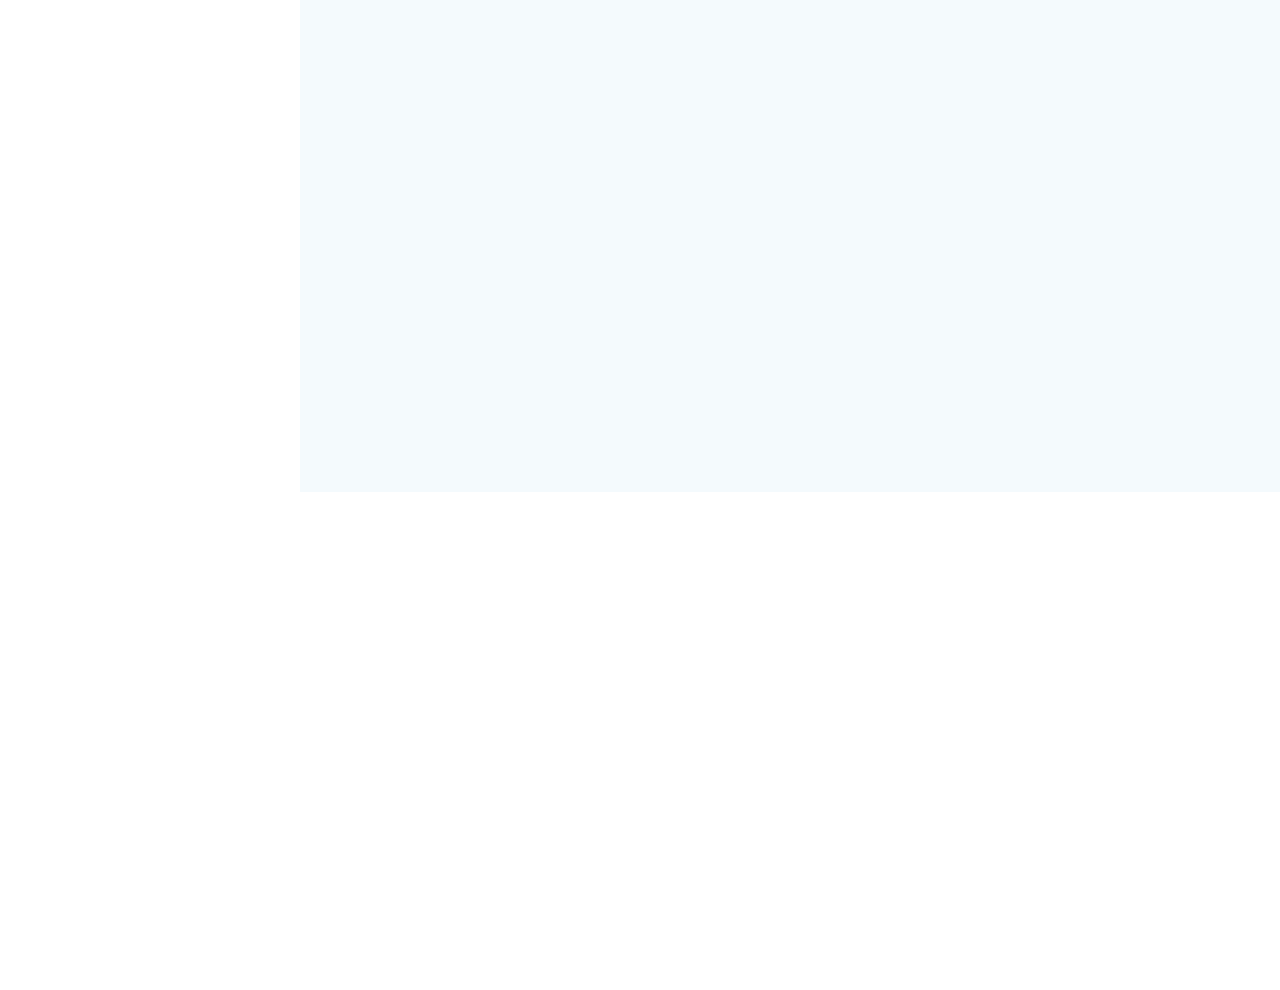
==== commit 1d964f60: "edit skills" ====
--- a/index.html
+++ b/index.html
@@ -189,15 +189,17 @@
               <div class="col-lg-4">
                   <div class="skills-list">
                       <h3>AI & Data Science</h3>
-                      <ul>
+                        <ul>
                           <li><i class="bi bi-check-circle"></i> PyTorch</li>
                           <li><i class="bi bi-check-circle"></i> TensorFlow</li>
                           <li><i class="bi bi-check-circle"></i> Scikit-learn</li>
                           <li><i class="bi bi-check-circle"></i> C++</li>
                           <li><i class="bi bi-check-circle"></i> CUDA Programming</li>
-                          <li><i class="bi bi-check-circle"></i> Matplotlib</li>
-                          <li><i class="bi bi-check-circle"></i> Pandas</li>
-                      </ul>
+                          <li><i class="bi bi-check-circle"></i> Hugging Face</li>
+                          <li><i class="bi bi-check-circle"></i> Transformers</li>
+                          <li><i class="bi bi-check-circle"></i> YOLO</li>
+                          <li><i class="bi bi-check-circle"></i> Diffusion Model</li>
+                        </ul>
                   </div>
               </div>
     
